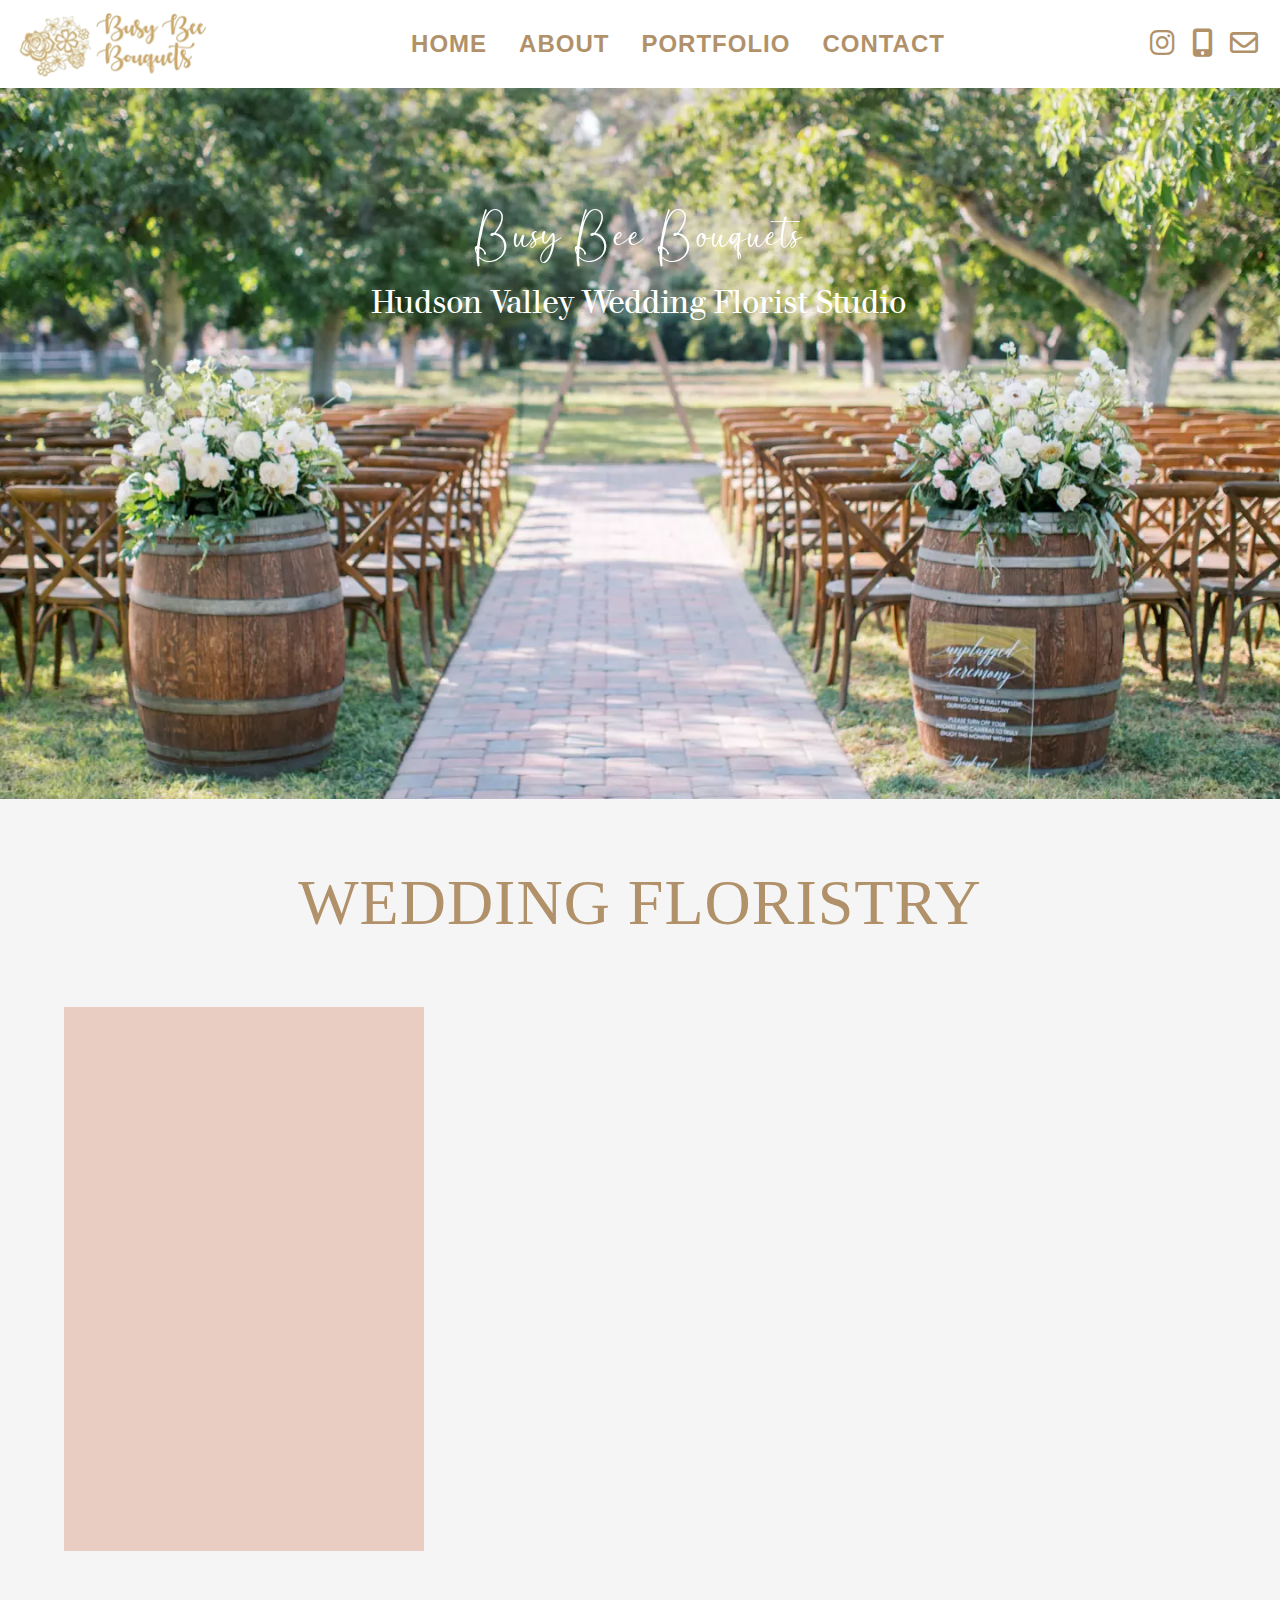
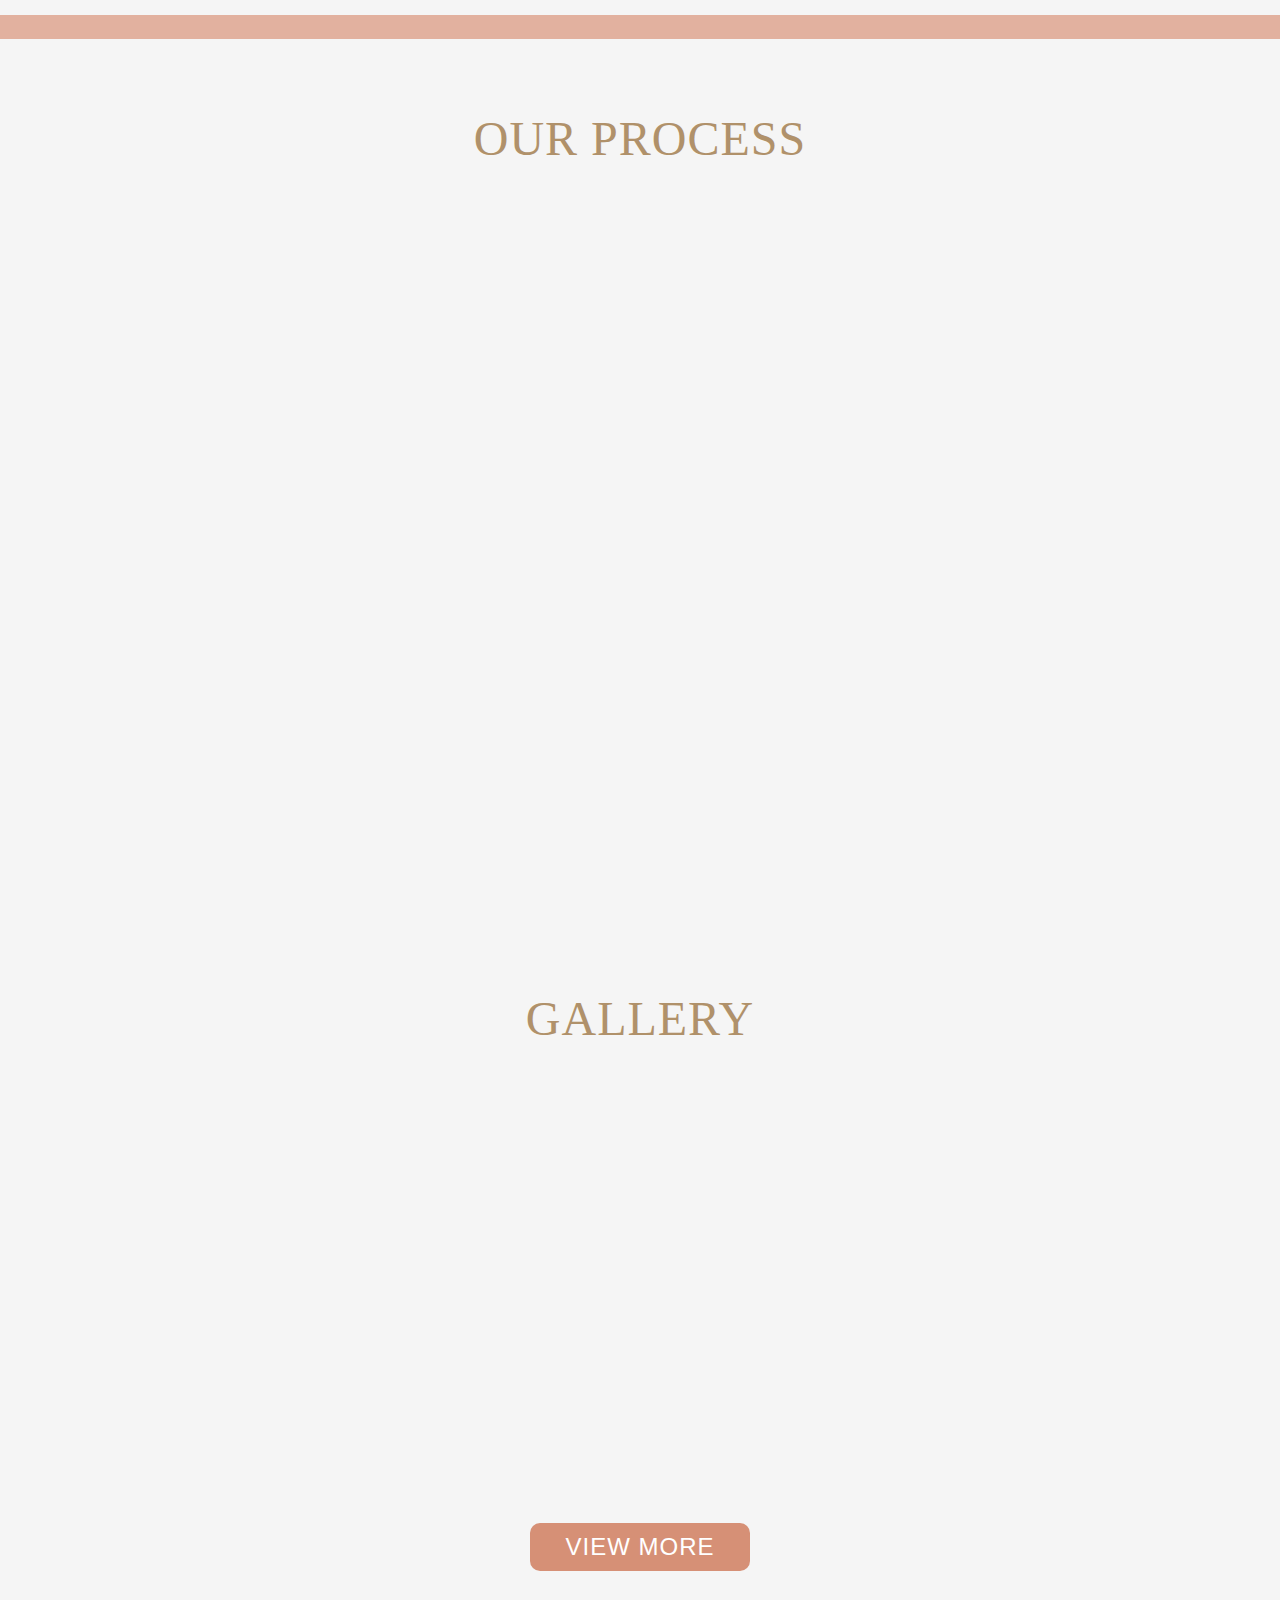
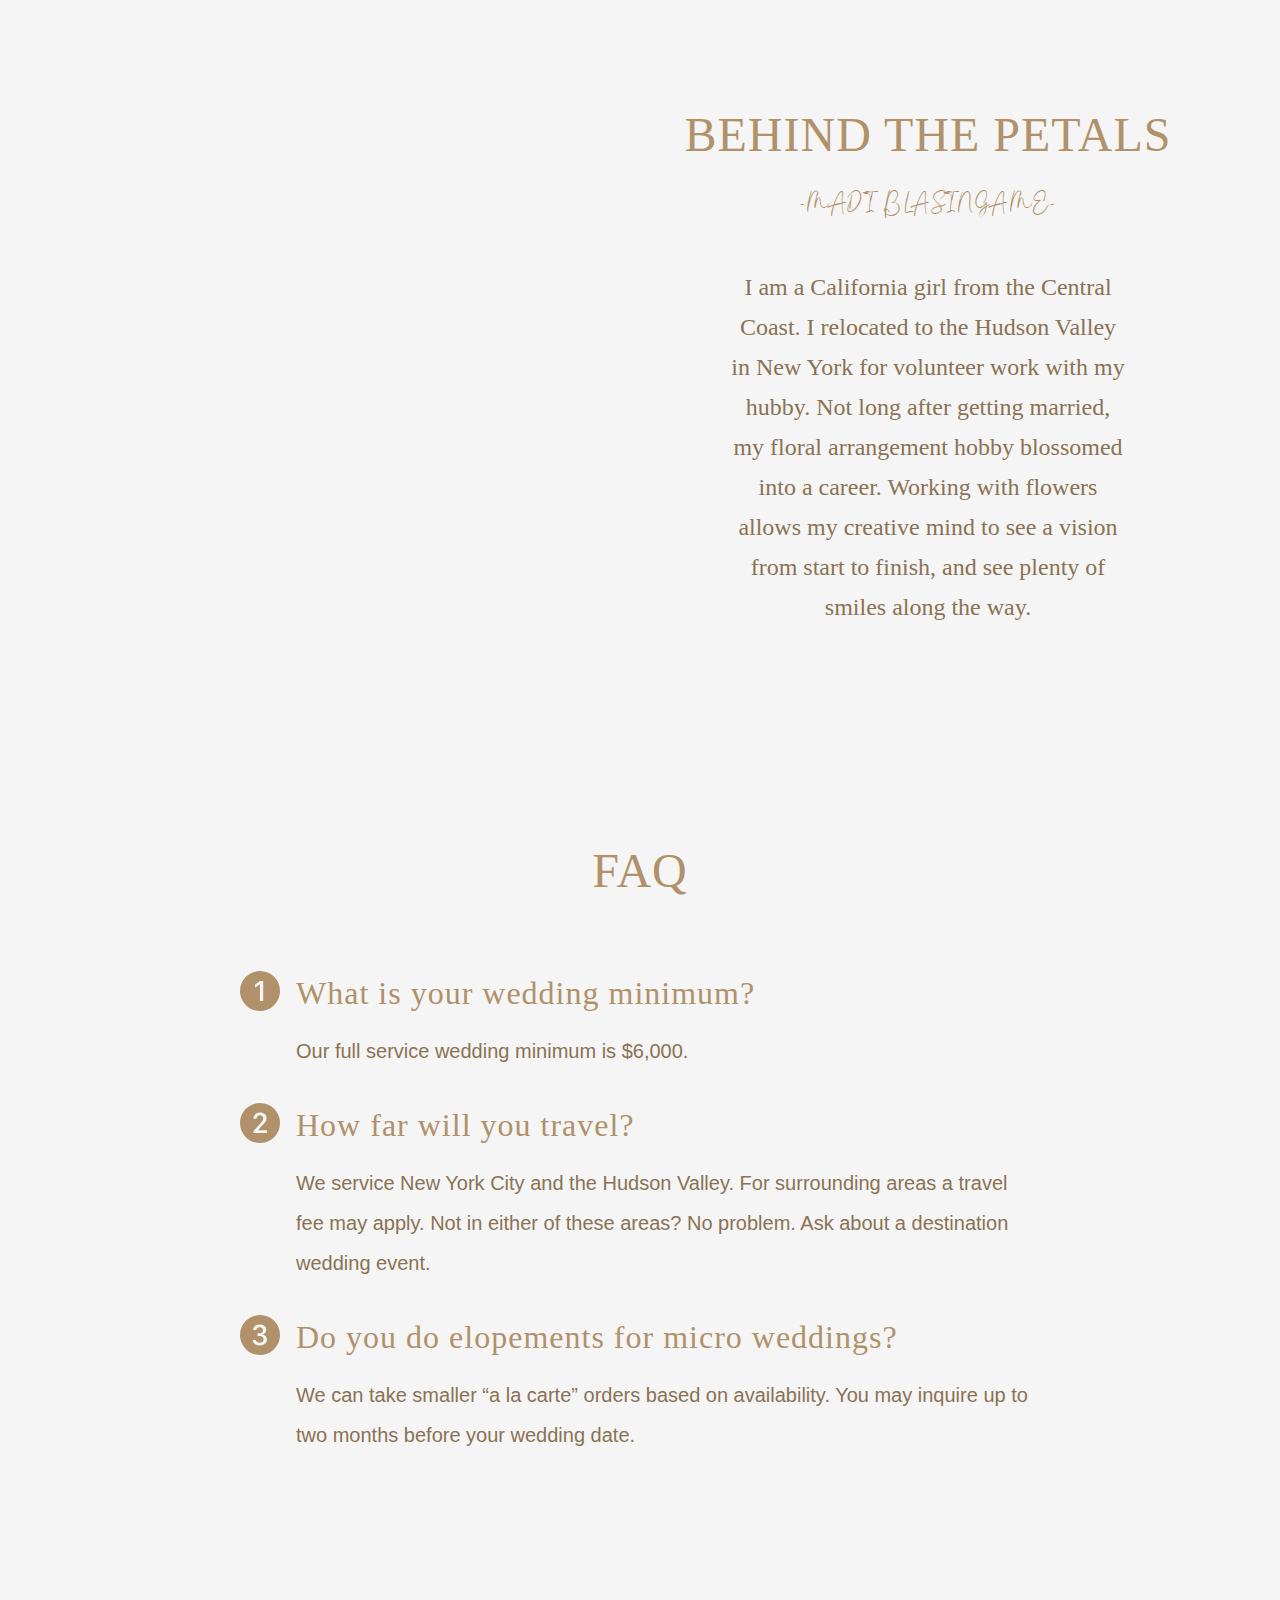
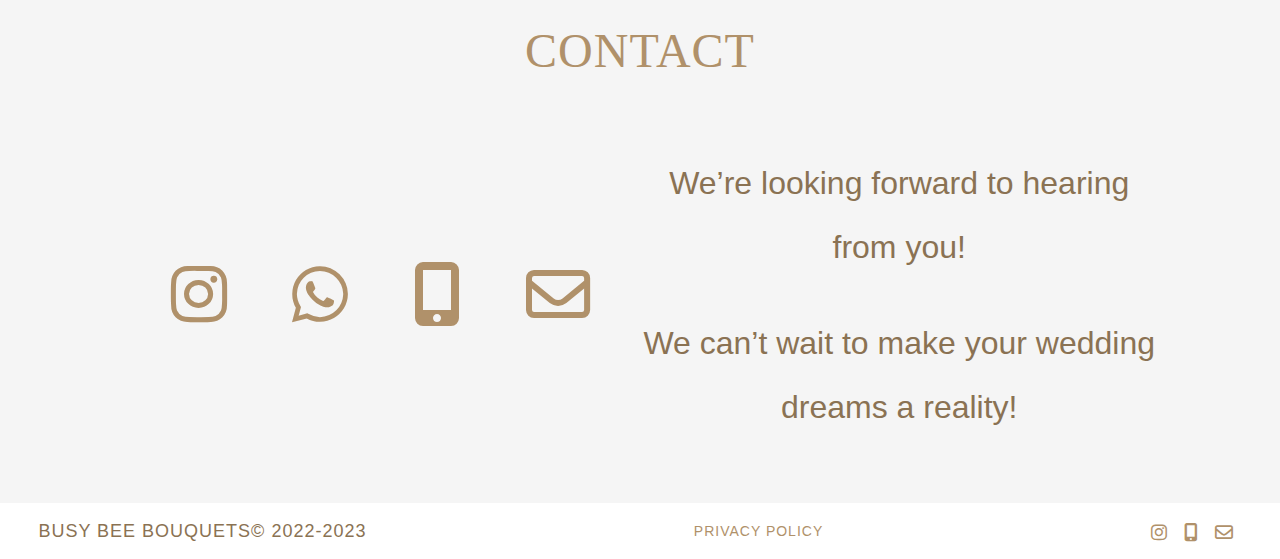
==== index.html @ d3e6709f "cursive font enlarged, added 3 photos to portfolio" ====
<!DOCTYPE html>
<html lang="en">
<head>
    <!-- Metadata First -->
    <meta charset="UTF-8">
    <meta http-equiv="X-UA-Compatible" content="IE=edge">
    <meta name="viewport" content="width=device-width, initial-scale=1.0">
    <!-- Title -->
    <title>Home - Busy Bee Bouqets</title>
    <!-- CSP -->
    <meta http-equiv="Content-Security-Policy" content="default-src 'self'; font-src 'self' https://fonts.gstatic.com https://cdnjs.cloudflare.com; style-src 'self' https://fonts.googleapis.com https://cdnjs.cloudflare.com; script-src 'self'; base-uri 'none'; frame-src 'none'; media-src 'self' https://res.cloudinary.com; form-action 'none'; child-src 'none';">
    <!-- Preload -->
    <link rel="preload" as="script" href="/components/header.js">
    <link rel="preload" as="script" href="/components/video.js">
    <link rel="preconnect" href="https://res.cloudinary.com" crossorigin>
    <!-- CSS and Fonts -->
    <link rel="stylesheet" href="/css/style.css">
    <link rel="stylesheet" href="/css/home.css">
    <link rel="preconnect" href="https://fonts.googleapis.com">
    <link rel="preconnect" href="https://fonts.gstatic.com" crossorigin>
    <link href="https://fonts.googleapis.com/css2?family=Libre+Bodoni:ital,wght@0,400;0,700;1,500&family=Maven+Pro:wght@400;500&display=swap" rel="stylesheet">
    <link rel="stylesheet" href="https://cdnjs.cloudflare.com/ajax/libs/font-awesome/6.2.0/css/all.min.css">
    <!-- Favicon -->
    <link rel="shortcut icon" href="/favicon/favicon.ico" type="image/x-icon">
    <link rel="apple-touch-icon" sizes="180x180" href="/apple-touch-icon.png">
    <link rel="icon" type="image/png" sizes="32x32" href="/favicon-32x32.png">
    <link rel="icon" type="image/png" sizes="16x16" href="/favicon-16x16.png">
    <link rel="manifest" href="/favicon/site.webmanifest">
    <link rel="mask-icon" href="/favicon/safari-pinned-tab.svg" color="#5bbad5">
    <meta name="msapplication-TileColor" content="#da532c">
    <meta name="theme-color" content="#ffffff">
    <!-- Canonical URL -->
    <link rel="canonical" href="https://busybeebouquets.com">
    <!-- Metadata -->
    <meta name="viewport" content="width=device-width, initial-scale=1.0">
    <meta http-equiv="X-UA-Compatible" content="IE=edge">
    <meta name="format-detection" content="telephone=no" />
    <meta name="description" content="Busy Bee Bouquets offers a full-service experience for those seeking a floral expert, and is located in the Hudson Valley, New York. Please contact us today so we can help you create beautiful floral memories that will last a lifetime.">
    <!-- Twitter Metadata -->
    <meta name="twitter:title" content="Busy Bee Bouqets - Wedding Florist">
    <meta property="twitter:description" content="Busy Bee Bouquets offers a full-service experience for those seeking a floral expert, and is located in the Hudson Valley, New York. Please contact us today so we can help you create beautiful floral memories that will last a lifetime.">
    <meta name="twitter:image" content="https://busybeebouquets.com/images/meta_image/aisle-flowers.webp">
    <meta name="twitter:card" content="summary_large_image">
    <!-- Other Social Media Metadata-->
    <meta property="og:image" content="https://busybeebouquets.com/images/meta_image/aisle-flowers.webp">
    <meta property="og:description" content="Busy Bee Bouquets offers a full-service experience for those seeking a floral expert, and is located in the Hudson Valley, New York. Please contact us today so we can help you create beautiful floral memories that will last a lifetime.">
    <meta property="og:title" content="Busy Bee Bouqets - Wedding Florist">
    <meta property="og:locale" content="en_US"/>
    <meta property="og:type" content="website"/>
    <meta property="og:url" content="https://busybeebouquets.com"/>
    <!-- Components -->
    <script src="/components/header.js" type="text/javascript" defer></script>
    <script src="/components/video.js" type="text/javascript" defer></script>
    <script src="/components/button.js" type="text/javascript" defer></script>
    <script src="/components/contact.js" type="text/javascript" defer></script>
    <script src="/components/footer.js" type="text/javascript" defer></script>
    <!-- Scripts -->
    <script type="module" src="/scripts/home.js" type="text/javascript" defer></script>
    <script src="/scripts/animation.js" type="text/javascript" defer></script>
</head>
<body>
    <header-component class="header"></header-component>
    <main>
        <!-- Video -->
        <video-component class="video home-banner"></video-component>
        <!-- Wedding Floristry -->
        <section class="wedding-floristry-container container">
            <section id="wedding-floristry" class="container-header">
                <h2>WEDDING FLORISTRY</h2>
            </section>
            <div class="wedding-floristry-img-text">
                <div class="wedding-floristry-img-container">
                    <div class="wedding-floristry-img">
                        <div>
                            <img class="js-scroll slide-left" src="/images/wedding-floristry-img.webp" alt="a bride in a pink dress holding a Busy Bee Bouquets bouquet">
                        </div>
                    </div>
                </div>
                <div class="wedding-floristry-text js-scroll slide-right">
                    <p>We offer a full-service experience for those seeking a trusted floral expert. Known for creating stunning arrangements, Madi loves working closely with those desiring to create a gorgeous floral environment with timeless flower moments to be forever treasured.</p>
                </div>
            </div>
        </section>
        <div class="pink-border"></div>
        <!-- Our Process -->
        <section class="our-process container">
            <section class="container-header">
                <h2>OUR PROCESS</h2>
            </section>
            <section id="process-steps" class="process-steps"></section>
        </section>
        <!-- Gallery -->
        <section class="gallery container">
            <section class="container-header">
                <h2>GALLERY</h2>
            </section>
            <div id="gallery-images" class="gallery-images"></div>
            <button-component link="portfolio" text="VIEW MORE"></button-component>
        </section>
        <!-- Behind the Petals -->
        <section class="behind-the-petals container">
            <div class="btp-img js-scroll slide-left">
                <img src="/images/madi.png" alt="Busy Bee Bouquets Owner Madi Blasingame">
            </div>
            <section class="btp-text">
                <section>
                    <section><h2>BEHIND THE PETALS</h2></section>
                    <section><h3>-MADI BLASINGAME-</h3></section>
                </section>
                <div>
                    <p>I am a California girl from the Central Coast. I relocated to the Hudson Valley in New York for volunteer work with my hubby. Not long after getting married, my floral arrangement hobby blossomed into a career. Working with flowers allows my creative mind to see a vision from start to finish, and see plenty of smiles along the way.</p>
                </div>
                <button-component link="about" text="ABOUT ME" class="js-scroll fade-in"></button-component>
            </section>
        </section>
        <!-- FAQ -->
        <section class="faq container">
            <section class="container-header">
                <h2>FAQ</h2>
            </section>
            <section id="faq-qa" class="faq-qa"></section>
        </section>
        <!-- Contact -->
        <contact-component title="CONTACT" text1="We’re looking forward to hearing from you!" text2="We can’t wait to make your wedding dreams a reality!"></contact-component>
    </main>
    <footer-component class="footer"></footer-component>
</body>
</html>
---- css/style.css ----
* {
    text-decoration: none;
    box-sizing: border-box;
    border: none;
}

@font-face {
    font-family: 'Rastanty Cortez';
    src: 
        url('./fonts/rastanty_cortez-webfont.woff') format('woff'),
        url('./fonts/Rastanty-Cortez.ttf') format('truetype');
    font-weight: 700;
    font-style: normal;
}
@font-face {
    font-family: 'WalbaumDisplay Regular';
    src: 
        url('./fonts/WalbaumDisplay-Regular.ttf') format('truetype'),
        url('./fonts/walbaumdisplay_regular-webfont.woff') format('woff');
    font-weight: 400;
    font-style: normal;
}

html, body, div, span, object, iframe,
h1, h2, h3, h4, h5, h6, p, blockquote, pre,
abbr, address, cite, code,
del, dfn, em, img, ins, kbd, q, samp,
small, strong, sub, sup, var,
b, i,
dl, dt, dd, ol, ul, li,
fieldset, form, label, legend,
table, caption, tbody, tfoot, thead, tr, th, td,
article, aside, canvas, details, figcaption, figure,
footer, header, hgroup, menu, nav, section, summary,
time, mark, audio, video {
    margin:0;
    padding:0;
    border:0;
    outline:0;
    font-size:100%;
    vertical-align:baseline;
    background:transparent;
}

html { scroll-behavior: smooth; scroll-padding-top: 88px; line-height:1.5; }
html, body { min-height: 100vh; position: relative; }
body { background-color: #f5f5f5; font-size: 8px; }
main { padding: 88px 0 56px 0; }

h1 { font-size: 72px; line-height: 96px; }
h2 { font-size: 48px; line-height: 72px; }
h3 { font-size: 32px; line-height: 64px; }
h4 { font-size: 24px; line-height: 48px; }
h5 { font-size: 21px; line-height: 40px; }
h1, h2, h3, h4, h5 {
    font-family: 'Libre Bodoni', serif;
    text-align: center;
    letter-spacing: 1px;
}
h2, h3, h4 { color: #B0916A; font-weight: 400; }
p, li { 
    font-size: 16px; line-height: 32px; 
    font-family: 'Maven Pro', sans-serif;
    color: #8A7253;
}

@media only screen and (max-width: 576px) {
    h1 { font-size: 48px; line-height: 72px; }
    h2 { font-size: 32px; line-height: 64px; }
    h3 { font-size: 24px; line-height: 48px; }
}


/*HEADER*/

.header {
    background-color: #fff;
    top: 0;
    position: fixed;
    height: 88px;
    width: 100%;
    padding: 0 1%;
    z-index: 9999;
}
header { 
    display: flex; flex-direction: row;
    justify-content: space-between; align-items: center;
}
.logo { display: flex; height: 88px; }
.logo img { height: 88px; width: auto; }
.logo:hover { cursor: pointer; }

header ul, footer ul { display: flex; flex-direction: row; }
header ul li, footer ul li { list-style: none; }
header ul li a, footer ul li a { 
    font-family: "Libre Bodoni", sans-serif;
    font-size: 24px; line-height: 48px;
    font-weight: 700;
    color: #B0916A;
    letter-spacing: 1px;
}
.page-links li { margin: 0 1rem; }
.page-links li a { border-bottom: 4px solid transparent; }
.page-links a:hover { border-bottom: 4px solid #B0916A; transition: .7s ease-in-out; }

.hf-links li a i { font-size: 28px; line-height: 48px;}
.hf-links li { margin: 0 .5rem; }
.hf-links li a i:hover { opacity: .7; transition: .2s ease-in-out; }

/*MOBILE NAV*/

.hamburger-icon, .nav-overlay { display: none; }

.hamburger-icon { 
    display: none; 
    justify-content: center; align-items: center; 
    cursor: pointer; 
    height: 56px; width: 56px; 
    padding-top: 8px; 
    background-color: transparent;
    overflow: hidden; 
}
  
.hi-inner { 
    width: 40px; height: 40px; 
    margin: auto; 
    z-index: 10; 
    cursor: pointer; 
    position: relative; display: flex; align-items: center; 
}
.hi-inner span { 
    position: absolute; display: block; 
    height: 4px; width: 36px; 
    transform: rotate(0); 
}

.one, .three { background-color: #B0916A; }
.two { 
    width: 40px; 
    z-index: 10; 
    position: relative; display: flex; 
    background-color: none; 
}
.two span { 
    position: absolute; 
    height: 4px; width: 20px; 
    background-color: #B0916A; 
    transform: rotate(0); 
}
.two span:nth-child(2) { right: 0; }
.two span:nth-child(1), .two span:nth-child(2) { transform: translateX(0); transition: all 200ms 500ms ease; }
.one { top: 0px; transition: all 200ms cubic-bezier(0.895, 0.03, 0.685, 0.22); } 
.two { top: 14px; transition: all 400ms cubic-bezier(0.895, 0.03, 0.685, 1.92); } 
.three { top: 28px; transition: all 500ms cubic-bezier(0.895, 0.03, 0.685, 0.22); }
.clicked .one { transform: translateY(14px) rotate(45deg); } 
.clicked .three { transform: translateY(-14px) rotate(-45deg); } 
.clicked .two span:nth-child(1) { transform: translateX(10vw); opacity: 0; }
.clicked .two span:nth-child(2) { transform: translateX(-10vw); opacity: 0; }

.nav-overlay { 
    display: none; 
    position: fixed; 
    z-index: 1000; 
    top: 56px; left: 0; bottom: 0;
    width: 100%;
    background: rgb(0, 0, 0); background: rgba(0, 0, 0, 0.5);   
}

.mobile-nav { 
    padding: 2rem 0 3rem 5%; 
    right: 0; 
    height: 100%; 
    z-index: 1200; 
    position: fixed; 
    transition: width .6s; 
    overflow-y: auto; 
    width: 0%; 
    background-color: #f3f3f3; 
    animation-name: mobileNavSlide; 
    animation-duration: .7s; 
}

@keyframes mobileNavSlide { 
    from {     
        transform: translateX(100%); 
    } to {     
        transform: translateX(0); 
    }  
}

.mobile-nav ul { display: flex; flex-direction: column; }
.mobile-nav .hf-links { flex-direction: row; margin-top: 1rem; }
.mobile-nav ul li { margin: 0 .5rem; height: 64px; }
.mobile-nav-links ul li a { font-size: 24px; line-height: 64px; color: #fff; }

@media only screen and (max-width: 1100px) { 
    html { scroll-padding-top: 56px; } 
    .header {        
        padding: 0 0 0 1%;
        height: 56px; 
    }
    main { padding-top: 56px; }

    .logo, .logo img { height: 56px; }

    .desktop-nav, .desktop-hf-links { display: none; }

    .hamburger-icon { display: flex; }

    .mobile-nav .nav2 { margin-top: 2rem; display: flex; flex-direction: row; }
    .mobile-nav .nav2 img { width: 32px; height: 32px; margin-right: 1rem; } 
}

/*FOOTER*/

.footer {
    position: absolute;
    width: 100%;
    bottom: 0; 
    height: 56px;
    background-color: #fff;
    color: #B0916A;
    padding: 0 3%; 
}
footer { 
    height: 56px;
    display: flex; flex-direction: row;
    justify-content: space-between;
    align-items: center; 
}

footer p, a { font-family: 'Libre Bodoni', sans-serif; letter-spacing: 1px;}
footer p { font-size: 18px; line-height: 32px; }
footer a { font-size: 14px; line-height: 32px; color: #B0916A; }

.footer ul li:nth-child(1) { margin-left: 0; }
.footer ul li a i { font-size: 18px; line-height: 32px;}

@media only screen and (max-width: 576px) { 
    main { padding: 56px 0 144px 0; }
    .footer, footer { height: 144px; }
    footer { flex-direction: column; justify-content: flex-start; align-items: flex-start; }
    footer div:nth-child(1) { margin: 1rem 0 .5rem 0;}
    footer div:nth-child(2) { margin-bottom: 1rem;}
}


/*BANNER*/

.banner { 
    display: flex; flex-direction: column; 
    margin: 0 auto;
    max-width: 2000px;
    position: relative; 
}
.banner img {
    background-repeat: no-repeat;
    background-position: center top;
    background-size: cover;
    object-fit: cover;
    width: 100%; height: 100%; min-height: 672px;
}
.banner-text {
    position: absolute;
    display: flex;
    flex-direction: column;
    margin: 0 auto;
    padding: 0 1%;
    top: 15%;
    left: 0; right: 0;
    text-align: center;
    height: auto;
}
.banner-text h1 { 
    font-size: 48px; line-height: 72px;
    animation: fade-in 1s ease-in-out; 
}
.banner-text h2 { 
    font-family: 'Rastanty Cortez', serif;
    font-size: 48px; line-height: 56px;
    animation: fade-in 4s ease-in-out; 
}

.home-banner { position: relative; }

.home-banner h1, .home-banner h2, .portfolio-banner h1, .portfolio-banner h2 { 
    color: #fff; 
}
.home-banner h1 { 
    font-size: 64px; line-height: 80px;
    font-family: 'Rastanty Cortez', sans-serif !important;
}
.home-banner h2 { font-family: 'WalbaumDisplay Regular', serif; font-size: 32px; }

.about-banner h1, .portfolio-banner h1, .contact-banner h1 { font-weight: 400; }

.about-banner h1 { color: #B0916A; }
.about-banner .banner-text { top: 20%; left: 55%;}

.portfolio-banner .banner-text { top: 20%;  right: 45%; }

.contact-banner {
    display: flex; flex-flow: row wrap;
    margin: 0 auto; padding: 2rem 2% 0 2%;
    max-width: 1440px;
    justify-content: space-between; align-items: center;
}
.contact-banner-img, .contact-banner .banner-text { width: 50%; display: flex; margin: 0 auto; justify-content: center ;}
.contact-banner-img img { 
    max-width: 480px; height: 672px;  
    background-color: rgba(214, 144, 118, .4);
    padding: 5%;
}
.contact-banner .banner-text {
    position: static;
    padding: 0;
}
.contact-banner h1, .contact-banner h2 { color: #B0916A; }

@media only screen and (min-width: 1800px) {
    .portfolio-banner .banner-text { top: 25%;  right: 30%; }
}
@media only screen and (max-width: 1100px) {
    .portfolio-banner .banner-text { left: 0; }
}
@media only screen and (max-width: 1000px) {
    .portfolio-banner .banner-text { top: 10%;  right: 40%; }
    .contact-banner { flex-direction: column; position: relative; }
    .contact-banner-img, .contact-banner .banner-text { width: 100%; }
    .contact-banner-img img { max-width: 100%; width: 98% !important; height: auto; }
    .contact-banner .banner-text {
        position: absolute;
        margin: 0;
        top: 15%;
    }
    .contact-banner .banner-text section:nth-child(2) { display: none; }
}
@media only screen and (max-width: 900px) {
    .about-banner .banner img { object-position: 30% 100%; }
}
@media only screen and (max-width: 576px) {
    .banner-text { height: 672px; }
    .banner-text h2 { font-size: 32px; }
    .home-banner h1 { font-size: 32px; line-height: 64px; }
    .home-banner h2 { font-size: 20px; line-height: 40px; }
    .about-banner .banner-text { left: 0; }
    .about-banner h1, .about-banner h2 { color: #fff; }
    .portfolio-banner .banner-text { top: 25%;  right: 0; }
    .contact-banner .banner-text { height: auto; top: 12%; }
    .contact-banner .banner-text section { margin: 0 auto; max-width: 300px; }
    .contact-banner .banner-text h1 { font-size: 30px; line-height: 48px; }
}


/*CONTAINER*/

.container { padding: 4rem 5%; }
.container-header { margin-bottom: 4rem; }


/*BOX SHADOW*/

.box-shadow {
    box-shadow: 0px 1px 2px rgba(0,0,0,0.1), 
    0px 2px 4px rgba(0,0,0,0.1), 
    0px 4px 8px rgba(0,0,0,0.1), 
    0px 8px 16px rgba(0,0,0,0.1);
}


/*LINK BUTTON*/

.link-button { 
    display: flex;
    background-color: #D69076;
    color: #fff;
    font-family: 'Maven Pro', sans-serif;
    font-size: 24px; line-height: 48px;
    border-radius: 10px;
    width: 220px;
    margin: 0 auto; justify-content: center;
}
.link-button:hover { opacity: .7; transition: .2s ease-in-out;}

/*PINK CONTACT*/

.pink-contact {
    background-color: #D69076;
    color: #fff;
    padding: 3rem 5%;
    display: flex; flex-direction: column;
    margin: 0 auto; justify-content: center;
}
.pink-contact div { margin-bottom: 2rem; }
.pink-contact p { 
    font-size: 32px; line-height: 64px; 
    text-align: center; 
    color: #fff; 
}
.pink-contact a { background-color: #fff; color: #B0916A;}


/*VIDEO*/

.video { display: flex; max-width: 2000px; margin: 0 auto; justify-content: center; }
audio::-webkit-media-controls-timeline,
video::-webkit-media-controls-timeline {
    display: none;
}
audio::-webkit-media-controls,
video::-webkit-media-controls {
    display: none;
}


/*ANIMATIONS*/

.js-scroll { opacity: 0; transition: opacity 500ms; }
.js-scroll.scrolled { opacity: 1; }

.scrolled.fade-in { animation: fade-in .5s ease-in-out both; }
.scrolled.fade-in-bottom { animation: fade-in-bottom .5s ease-in-out both; }
.scrolled.fade-in-bottom2 { animation: fade-in-bottom2 .5s ease-in-out both; }
.scrolled.fade-in-bottom3 { animation: fade-in-bottom3 .5s ease-in-out both; }
.scrolled.slide-left { animation: slide-in-left .5s ease-in-out both; }
.scrolled.slide-right { animation: slide-in-right .5s ease-in-out both; }
.scrolled.turn { transform: rotate(1turn); transition: .5s; }

@keyframes fade-in {
    0% {
      opacity: 0;
    }
    100% {
      opacity: 1;
    }
}

@keyframes fade-in-bottom {
    0% {
        -webkit-transform: translateY(50px);
        transform: translateY(50px);
        opacity: 0;
    }
    100% {
        -webkit-transform: translateY(0);
        transform: translateY(0);
        opacity: 1;
    }
}

@keyframes slide-in-left {
    0% {
        -webkit-transform: translateX(-100px);
        transform: translateX(-100px);
        opacity: 0;
    }
    100% {
        -webkit-transform: translateX(0);
        transform: translateX(0);
        opacity: 1;
    }
}

@keyframes slide-in-right {
    0% {
        -webkit-transform: translateX(100px);
        transform: translateX(100px);
        opacity: 0;
    }
    100% {
        -webkit-transform: translateX(0);
        transform: translateX(0);
        opacity: 1;
    }
}

@keyframes pulse-with-opacity {
    0% {
        opacity: 0;
        box-shadow: 0 0 0 0px rgba(0, 0, 0, 0.2);
        
    }
    100% {
        opacity: 1;
        box-shadow: 0 0 0 20px rgba(0, 0, 0, 0);
       
    }
}
@keyframes pulse {
    0% {
        box-shadow: 0 0 0 0px rgba(0, 0, 0, 0.2);
        
    }
    100% {
        box-shadow: 0 0 0 20px rgba(0, 0, 0, 0);
       
    }
}


/*ABOUT*/

.about-container h2, .portfolio-container h2 { font-size: 72px; line-height: 96px; }

.about-info { 
    display: flex; flex-direction: row;
    max-width: 1400px;
    margin: 0 auto; margin-bottom: 6rem;
    justify-content: space-between; align-items: center;
}
.about-info-img, .about-info-text { width: 50%; }
.about-info-img img { width: 100%; max-width: 468px; height: auto; }
.about-info-text div:nth-child(1) { margin-bottom: 2rem; }
.about-info-text p { font-size: 24px; line-height: 40px; }

@media only screen and (max-width: 1100px) {
    .about-info { flex-direction: column; }
    .about-info-img, .about-info-text { width: 100%; }
    .about-info-img img { max-width: 1100px; }
    .about-info-text { margin-top: 2rem; }
}
@media only screen and (max-width: 576px) {
    .about-container h2, .portfolio-container h2 { font-size: 48px; line-height: 72px; }
}


/*PORTFOLIO*/

.portfolio-images {
    column-count: 4; column-gap: 1rem;
    max-width: 1400px;
    margin: 4rem auto; justify-content: center;
}
.portfolio-images li {
    display: grid;
    grid-template-rows: 1fr auto;
    margin-bottom: 1rem;
    break-inside: avoid;
}
.portfolio-images li:hover { cursor: pointer; }
.portfolio-images li img { width: 100%; max-width: 320px; height: auto; }

.portfolio-modal {
    display: none;
    position: fixed;
    z-index: 99999;
    top: 0; left: 0;
    width: 100%; height: 100%;
    overflow: auto;
    background-color: rgb(0, 0, 0);
    background-color: rgba(0, 0, 0, 0.5);
}
.modal-images {
    margin: auto;
    max-width: 100%; height: auto;
}
.modal-img img {
    width: 100%; max-width: 1200px; max-height: 1000px;
    animation-name: modalSlideUp;
    animation-duration: .7s;
}
@keyframes modalSlideUp {
    0% {
        transform: translateY(1500px);
    }
    100% {
        transform: translateY(0);
    }
}

.close-modal {
    position: absolute;
    top: 96px; right: 2rem;
    font-size: 32px; line-height: 32px;
    font-weight: 700;
    color: #fff;
    z-index: 1;
}
.close-modal:hover { cursor: pointer; opacity: .5; } 
.prev-modal, .next-modal {
    cursor: pointer;
    position: absolute;
    top: 50%;
    padding-top: 8px;
    font-size: 32px; line-height: 32px;
    width: 48px; height: 48px;
    display: flex; margin: 0 auto; justify-content: center;
    font-weight: 700;
    border-radius: 5px;
    background-color: rgb(0, 0, 0);
    background-color: rgba(0, 0, 0, 0.5);
    color: #fff;
}
.next-modal { right: 0; }
.prev-modal:hover, .next-modal:hover { opacity: .5; }


@media only screen and (max-width: 576px) {
    .portfolio-images { display: flex; flex-direction: column; }
    .portfolio-images li img { max-width: 576px; }
}


/*CONTACT*/

.contact-links-text {
    display: flex; flex-flow: row wrap;
    max-width: 1400px;
    padding: 0 5%;
    margin: 0 auto;
    justify-content: space-between; align-items: center;
}
.contact-links, .contact-text { width: 50%; }
.contact-links ul { 
    display: flex; flex-flow: row wrap; 
    margin: 0 auto; justify-content: center;
}
.contact-links ul li { list-style: none; margin: 2rem;}
.contact-links ul li a i { color: #B0916A; font-size: 64px; line-height: 64px; }
.contact-links ul li a:hover { opacity: .7; transition: .1s ease-in-out; }
.contact-text div:nth-child(1) { margin-bottom: 2rem; }
.contact-text div p { font-size: 32px; line-height: 64px; text-align: center;}

@media only screen and (max-width: 850px) {
    .contact-links, .contact-text { width: 100%; }
    .contact-links ul { max-width: 100%; }
    .contact-text { margin-top: 2rem; }
}
@media only screen and (max-width: 576px) {
    .contact-links ul li { margin: 1rem 2rem; }
    .contact-links ul li a i { font-size: 40px; line-height: 40px; }
    .contact-text div p { font-size: 24px; line-height: 48px; }
}


/*PRIVACY POLICY*/

.privacy-policy-container-bbb { 
    max-width: 1200px; 
    display: flex; flex-direction: column;
    margin: 0 auto;
    margin-bottom: 4rem;
    justify-content: center;
    padding: 0 5%; 
}

.privacy-policy-header { margin: 3rem 0 4rem 0; }
.privacy-policy-header h1 { margin-bottom: 3rem; font-size: 48px; line-height: 72px; color: #B0916A; }
.privacy-policy-header p { font-size: 24px; line-height: 48px; font-weight: 500; }

.privacy-policy-content { margin-bottom: 2rem; }
.privacy-policy-content h2 { margin-bottom: 1rem; text-align: left; font-size: 32px; line-height: 64px; }
.privacy-policy-content p, .privacy-policy-content ul li { font-size: 20px; line-height: 40px; margin-bottom: 1rem; }
.privacy-policy-content ul { margin-left: 5%; margin-bottom: 1rem; }


/*404*/

.sorry-banner { margin: 0 auto; }
.sorry-banner .banner-img { height: 672px; width: auto; min-height: none;}
.sorry-banner h1, .sorry-banner h2 { color: #fff; }
.sorry-text p { font-size: 24px; line-height: 40px; text-align: center; }
---- css/home.css ----
.pink-border { background-color: #E2B19F; height: 24px; }

/*WEDDING FLORISTRY*/

.wedding-floristry-container section h2 { font-size: 64px; line-height: 80px; }
.wedding-floristry-img-text { 
    display: flex; flex-direction: row;
    margin: 0 auto;
    justify-content: space-between; align-items: center;
    max-width: 1400px;
}
.wedding-floristry-img-container, .wedding-floristry-text { 
    display: flex; 
    width: 50%; 
}
.wedding-floristry-img { height: 544px; width: 360px; }
.wedding-floristry-img div {
    background-color: #D6907666; 
    width: 360px;
    height: 100%;
}
.wedding-floristry-img div img {
    margin-top: 32px; margin-left: 32px;
    width: 100%; max-width: 360px; height: 480px;
}
.wedding-floristry-text p { font-size: 27px; line-height: 48px; }


/*OUR PROCESS*/

.process-steps { 
    max-width: 1300px;
    margin: 0 auto;
    justify-content: space-around;
    display: grid;
    grid-template-columns: repeat(auto-fit, minmax(auto, 320px));
    column-gap: 2rem;
}
.process-step { 
    display: flex; flex-direction: column;
    margin-bottom: 3rem;
}
.process-step-header { 
    display: flex; flex-direction: column; 
    align-items: center;
}
.process-step-header div img { width: 48px; height: 48px; }
.process-step-header h3 { font-size: 24px; line-height: 48px; }
.process-step-description p { text-align: center; }


/*GALLERY*/

.gallery-images { 
    margin: 0 auto;
    max-width: 2000px;
    justify-content: space-around;
    display: grid;
    grid-template-columns: repeat(auto-fit, minmax(240px, auto));
    column-gap: 1rem;
}
.gallery-images div { margin-bottom: 2rem; }
.gallery-images div img { width: 100%; max-width: 480px; }


/*BEHIND THE PETALS*/

.behind-the-petals {
    max-width: 1400px;
    display: flex; flex-direction: row;
    align-items: center;
    margin: 0 auto; justify-content: space-between; align-items: center;
}
.btp-img, .btp-text { width: 50%; }
.btp-img img { width: auto; height: 600px;}
.btp-text h3 { font-family: 'Rastanty Cortez', serif; font-weight: 500; }
.btp-text div { display: flex; margin: 2rem auto; justify-content: center;}
.btp-text div p { 
    width: 400px; 
    font-size: 24px; line-height: 40px; 
    font-family: 'Libre Bodoni', serif;
    text-align: center; 
}


/*FAQ*/

.faq-qa { 
    display: flex; flex-direction: column;
    max-width: 800px;
    margin: 0 auto;
    justify-content: center;
}
.qa { margin-bottom: 2rem; }
.question { 
    display: flex; flex-direction: row;
    align-items: center;
    margin-bottom: 1rem;
}
.question div { margin-right: 1rem; }
.question div img { width: 40px; height: 40px;}
.question h3 { text-align: left; line-height: 40px; }
.answer { margin-left: 56px; }
.answer p { font-size: 20px; line-height: 40px;}


@media only screen and (max-width: 1000px) {
    .wedding-floristry-img-text { flex-direction: column; }
    .wedding-floristry-img-container, .wedding-floristry-text { width: 100%; }
    .wedding-floristry-img, .wedding-floristry-img div { width: 100%; height: auto; }
    .wedding-floristry-img div { background-color: none; }
    .wedding-floristry-img div img { max-width: 1000px; height: auto; margin: 0; }
    .wedding-floristry-text { margin-top: 2rem; }

    .behind-the-petals { flex-direction: column; justify-content: center; }
    .btp-img, .btp-text { width: 100%; }
    .btp-img { margin-bottom: 2rem; }
    .btp-img img { width: 100%; max-height: 1000px; height: auto; }
}

@media only screen and (max-width: 576px) {
    .wedding-floristry-container section h2 { font-size: 40px; line-height: 64px; }
    .wedding-floristry-text p { font-size: 20px; line-height: 40px; }

    .question div img { width: 32px; height: 32px;}
}
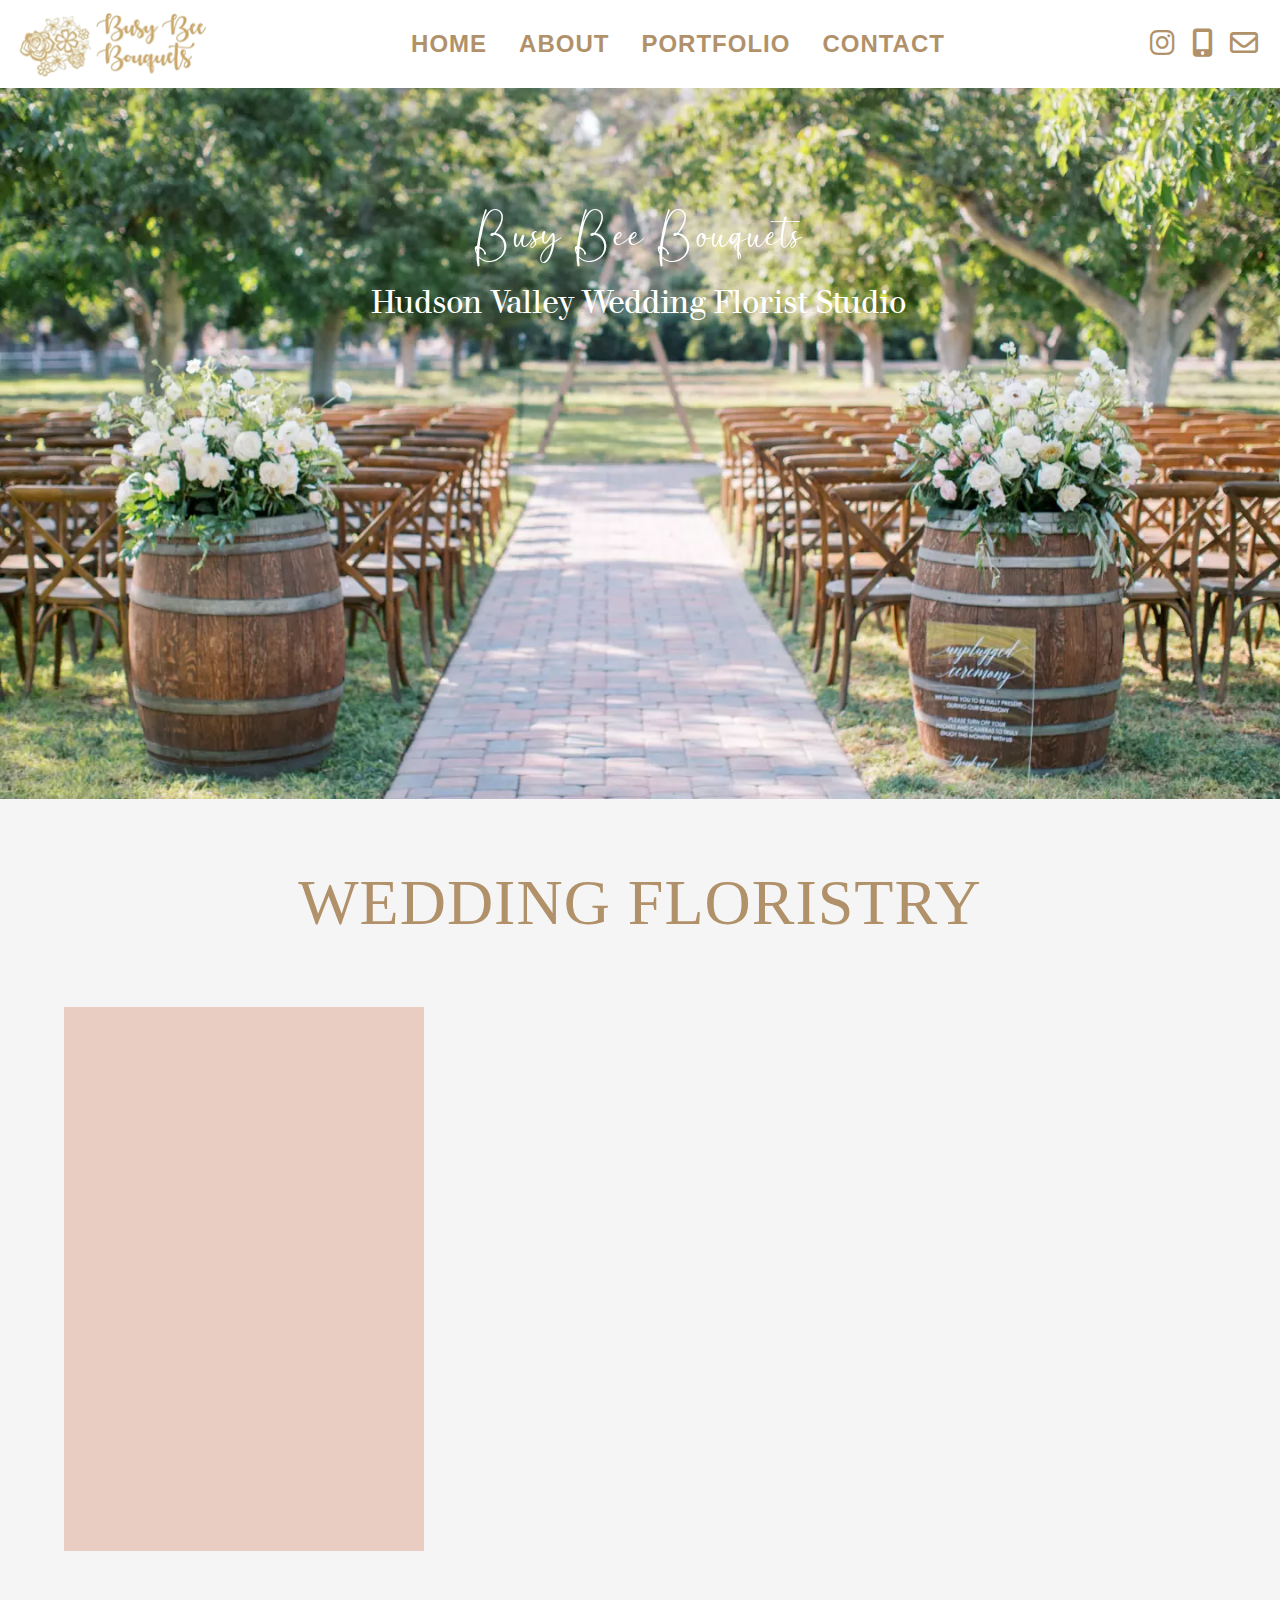
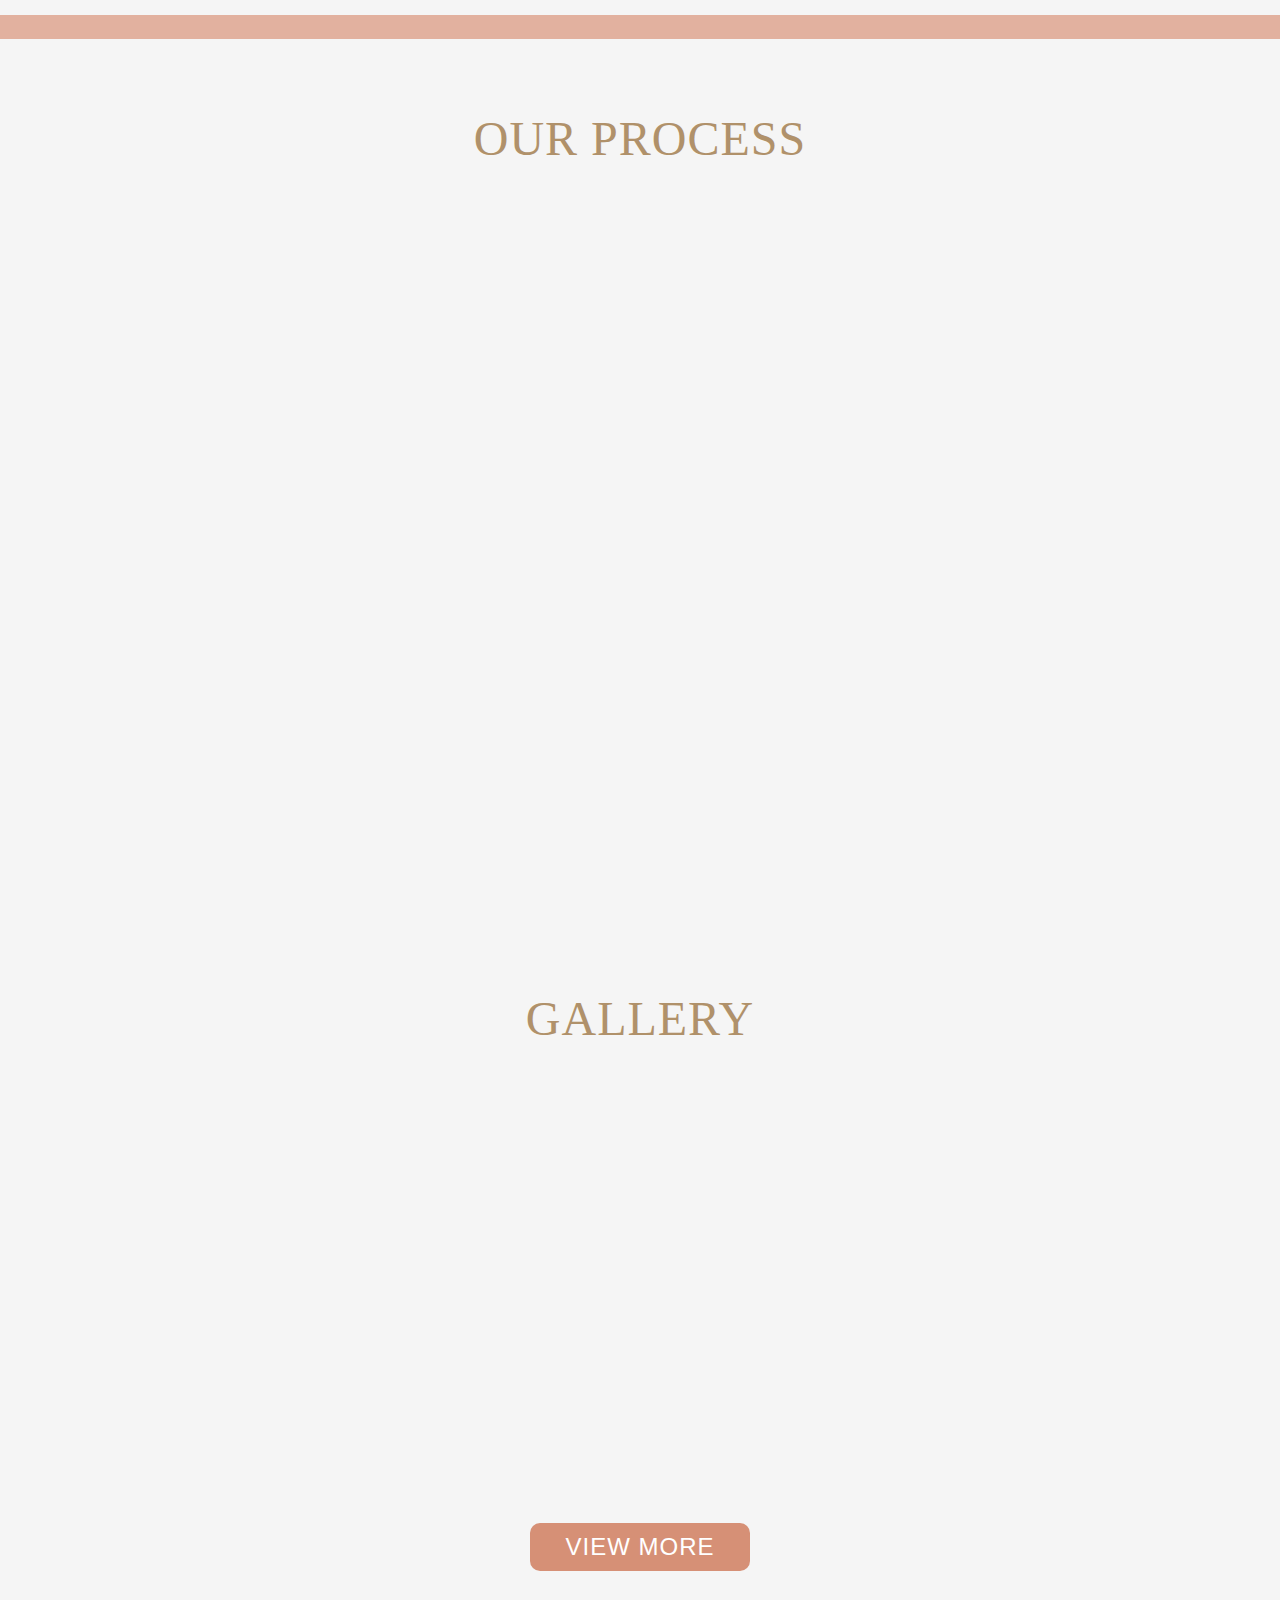
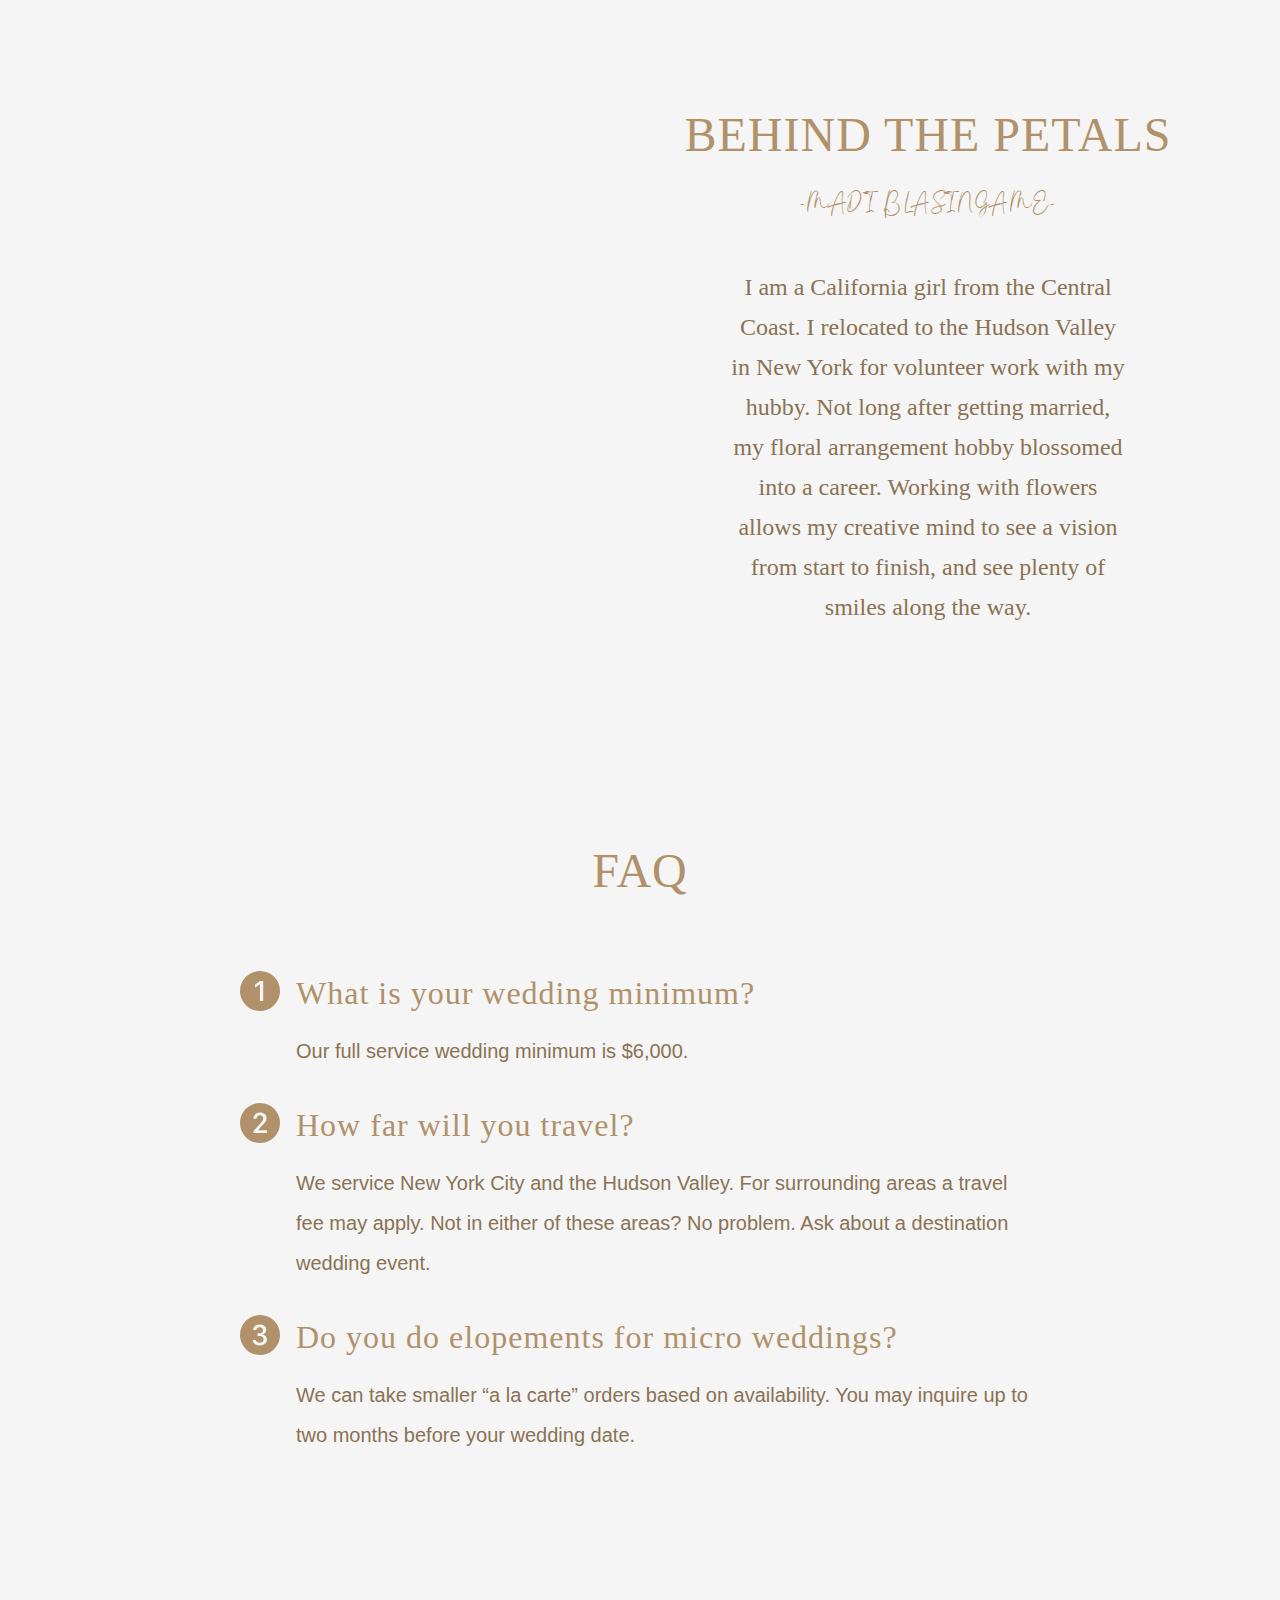
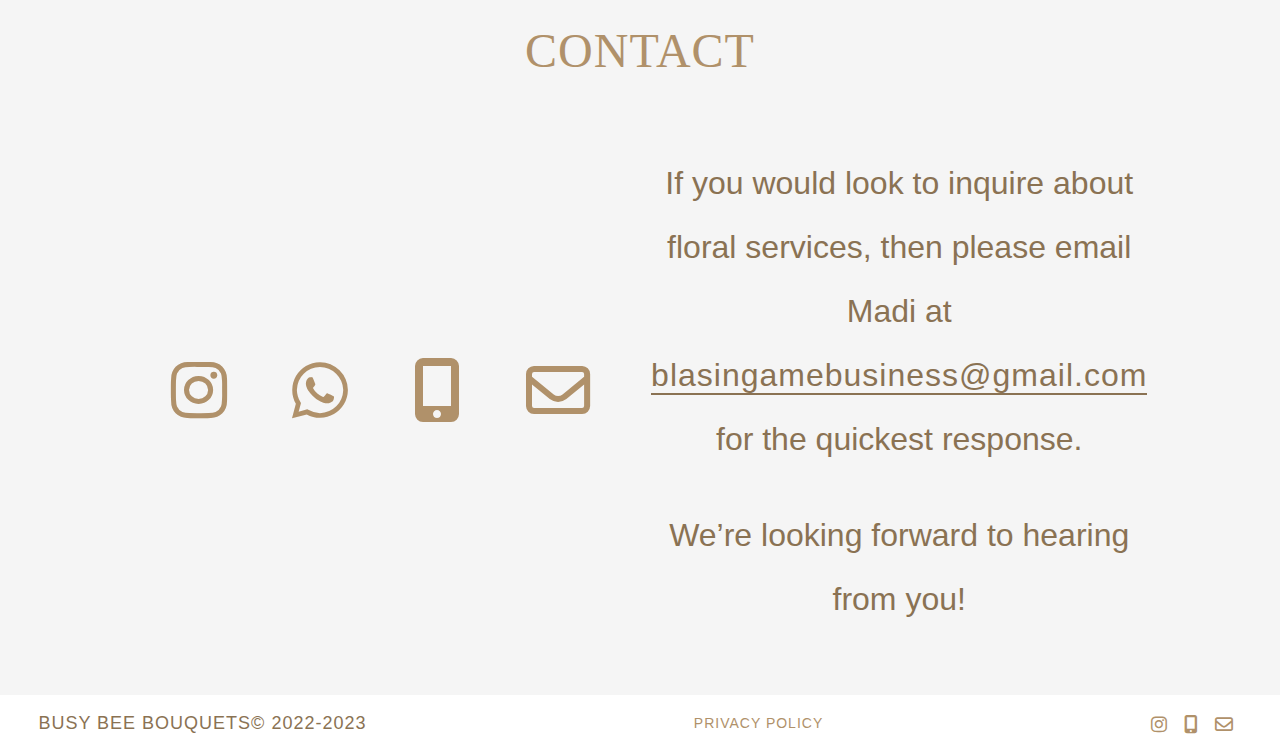
==== commit 1d7f3159: "contact email" ====
--- a/index.html
+++ b/index.html
@@ -18,7 +18,7 @@
     <link rel="stylesheet" href="/css/home.css">
     <link rel="preconnect" href="https://fonts.googleapis.com">
     <link rel="preconnect" href="https://fonts.gstatic.com" crossorigin>
-    <link href="https://fonts.googleapis.com/css2?family=Libre+Bodoni:ital,wght@0,400;0,700;1,500&family=Maven+Pro:wght@400;500&display=swap" rel="stylesheet">
+    <link href="https://fonts.googleapis.com/css2?family=Libre+Bodoni:ital,wght@0,400;0,700;1,500&family=Montserrat:wght@400;500&display=swap" rel="stylesheet">
     <link rel="stylesheet" href="https://cdnjs.cloudflare.com/ajax/libs/font-awesome/6.2.0/css/all.min.css">
     <!-- Favicon -->
     <link rel="shortcut icon" href="/favicon/favicon.ico" type="image/x-icon">
@@ -121,8 +121,8 @@
             <section id="faq-qa" class="faq-qa"></section>
         </section>
         <!-- Contact -->
-        <contact-component title="CONTACT" text1="We’re looking forward to hearing from you!" text2="We can’t wait to make your wedding dreams a reality!"></contact-component>
+        <contact-component header="CONTACT" text1="If you would look to inquire about floral services, then please email Madi <span class='remove-at'>at</span><email-component></email-component> for the quickest response." text2="We’re looking forward to hearing from you!"></contact-component>
     </main>
-    <footer-component class="footer"></footer-component>
+    <footer-component class="footer"></footer-component> 
 </body>
 </html>--- a/css/style.css
+++ b/css/style.css
@@ -60,7 +60,7 @@
 h2, h3, h4 { color: #B0916A; font-weight: 400; }
 p, li { 
     font-size: 16px; line-height: 32px; 
-    font-family: 'Maven Pro', sans-serif;
+    font-family: 'Montserrat', sans-serif;
     color: #8A7253;
 }
 
@@ -374,7 +374,7 @@
     display: flex;
     background-color: #D69076;
     color: #fff;
-    font-family: 'Maven Pro', sans-serif;
+    font-family: 'Montserrat', sans-serif;
     font-size: 24px; line-height: 48px;
     border-radius: 10px;
     width: 220px;
@@ -620,7 +620,15 @@
 .contact-links ul li a:hover { opacity: .7; transition: .1s ease-in-out; }
 .contact-text div:nth-child(1) { margin-bottom: 2rem; }
 .contact-text div p { font-size: 32px; line-height: 64px; text-align: center;}
-
+.contact-email { font-family: 'Montserrat', sans-serif; color: #8A7253; border-bottom: 2px #8A7253 solid; }
+
+.remove-email:nth-child(1) { display: none; }
+
+@media only screen and (max-width: 1200px) {
+    .remove-at { display: none; }
+    .remove-email:nth-child(1) { display: contents; }
+    .remove-email:nth-child(2) { display: none;}
+}
 @media only screen and (max-width: 850px) {
     .contact-links, .contact-text { width: 100%; }
     .contact-links ul { max-width: 100%; }
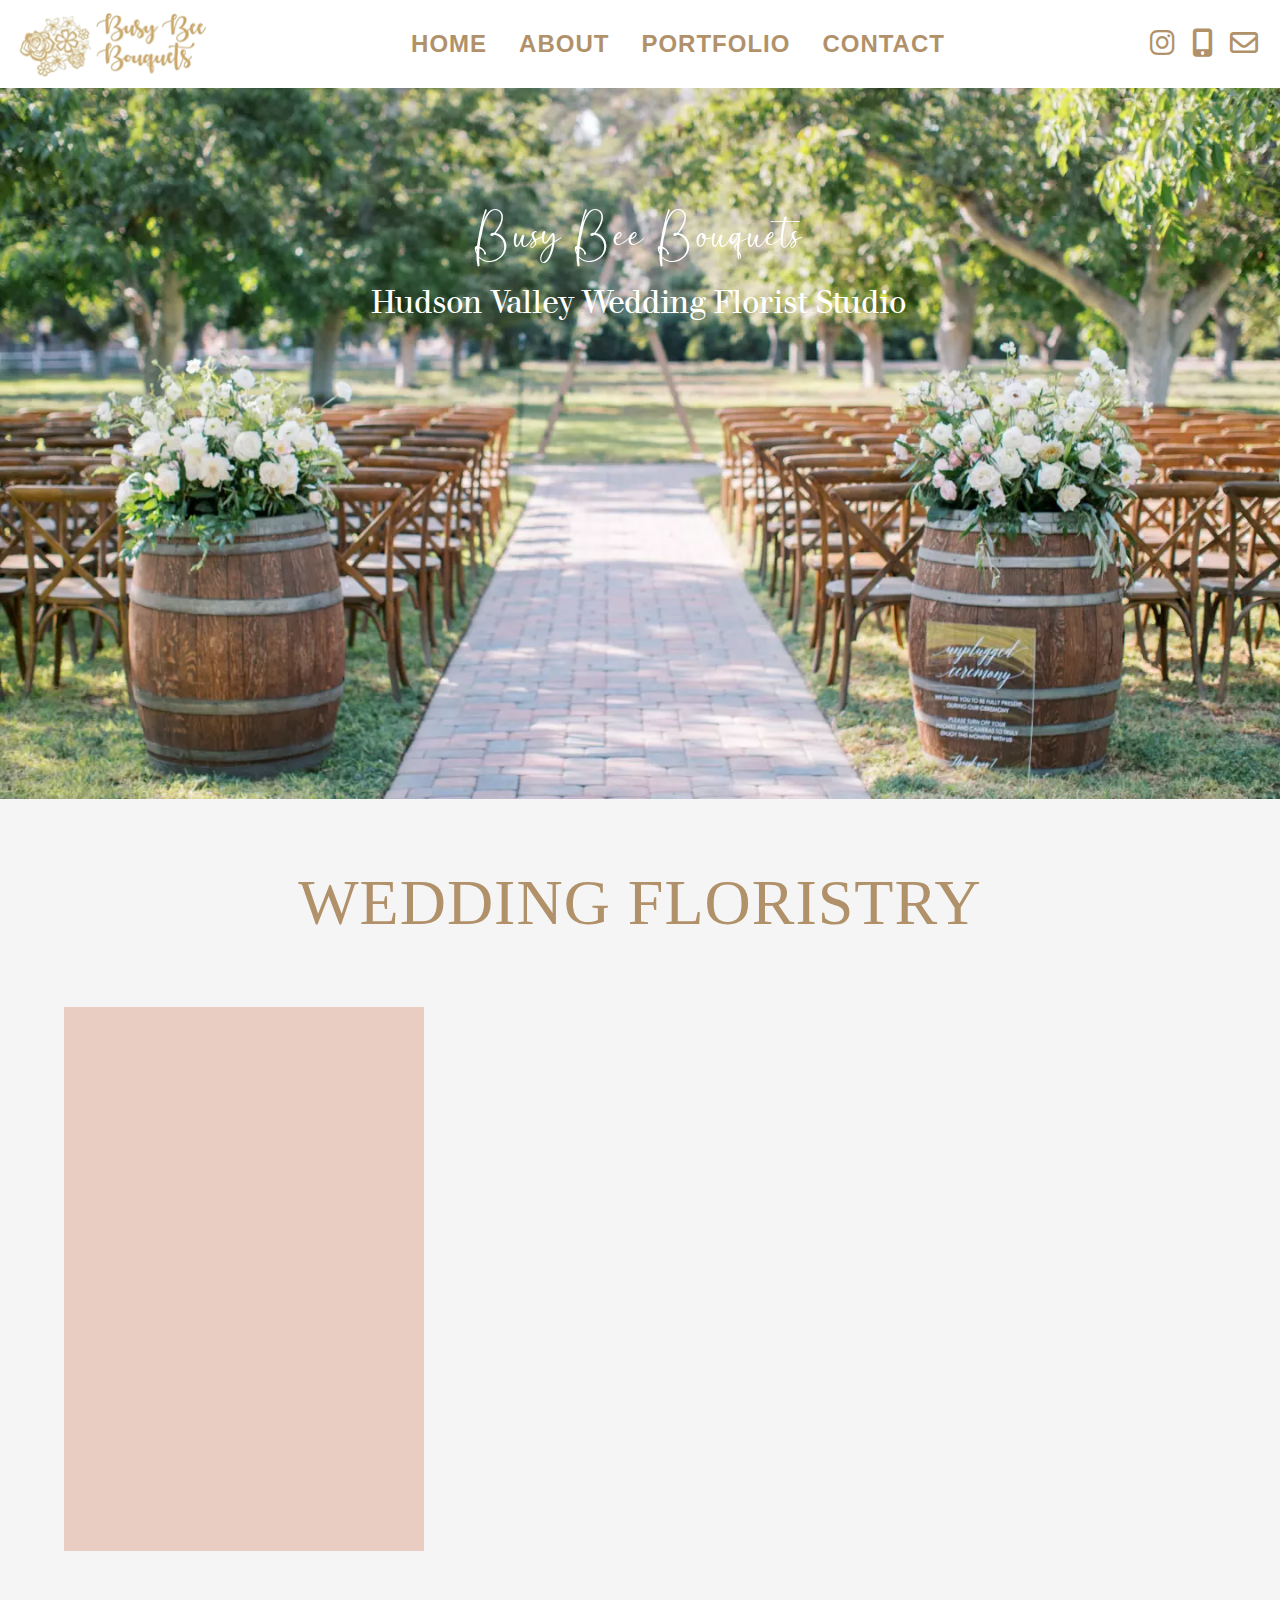
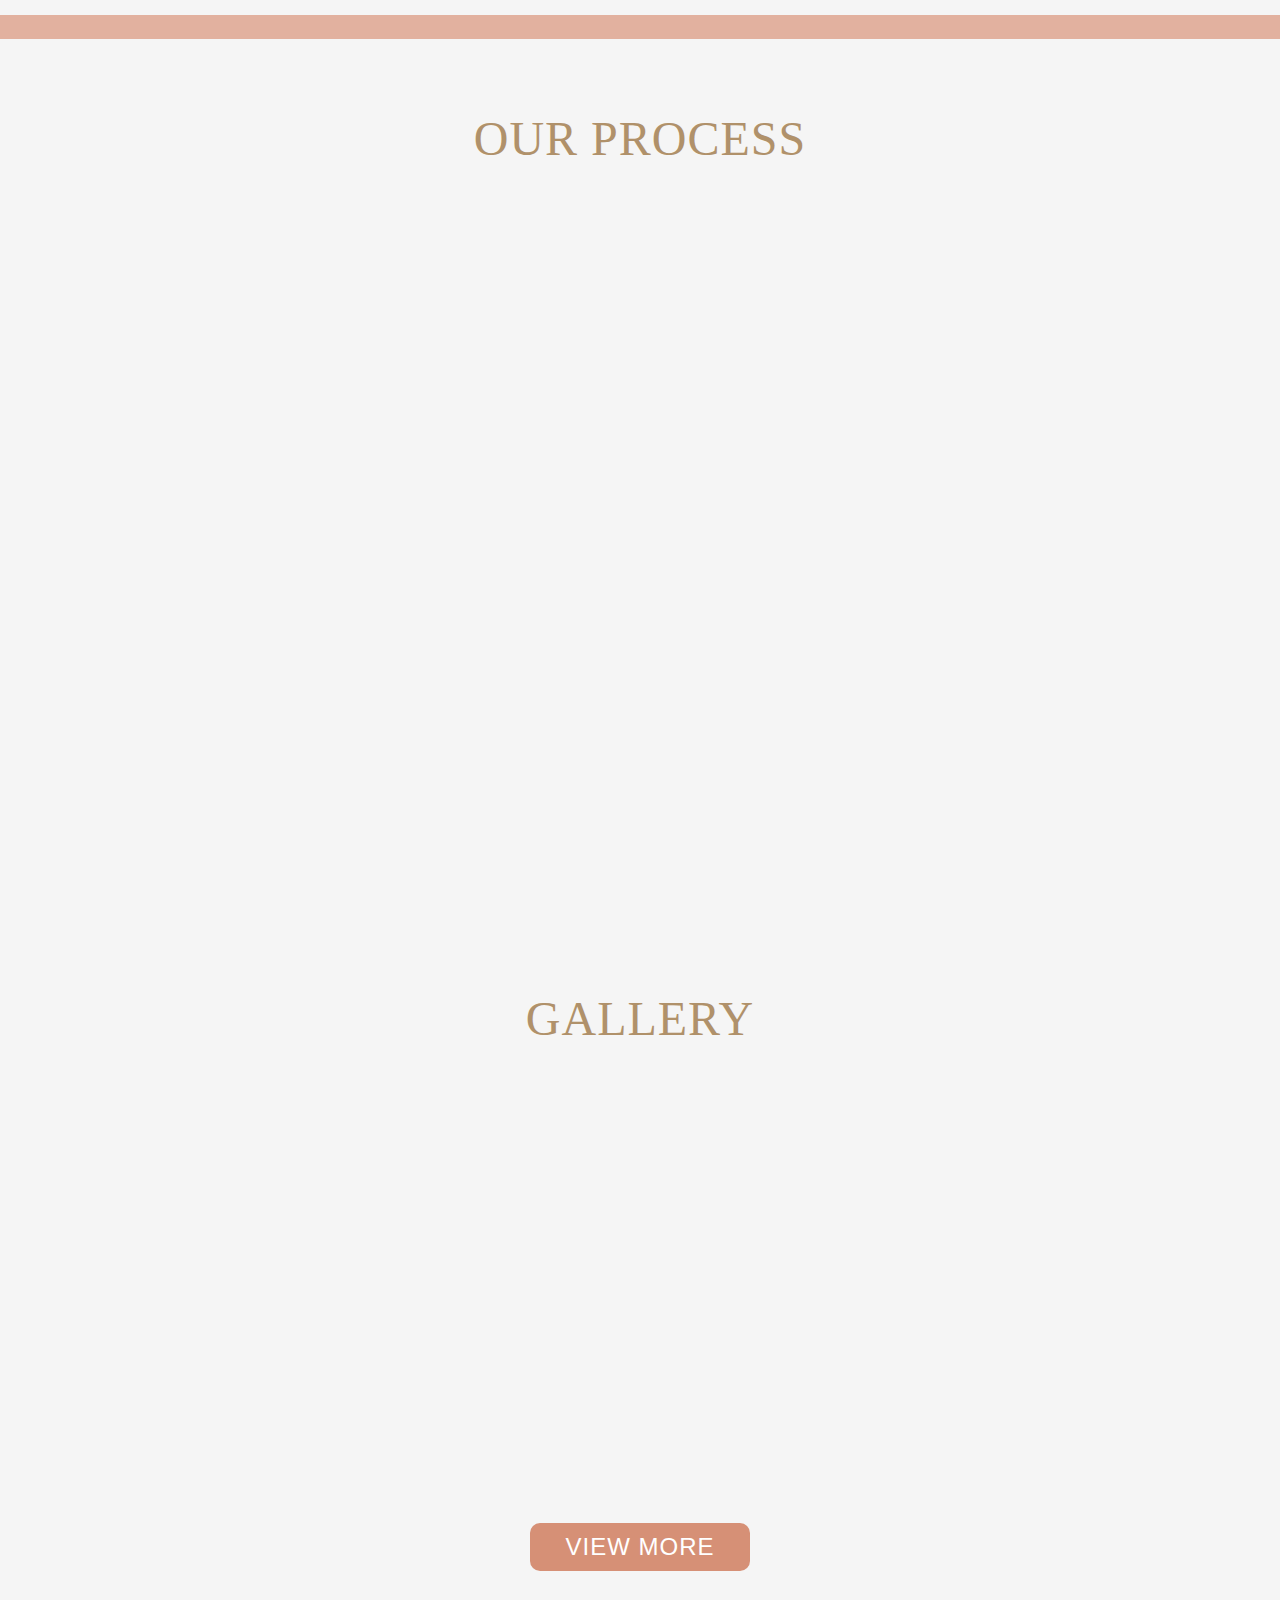
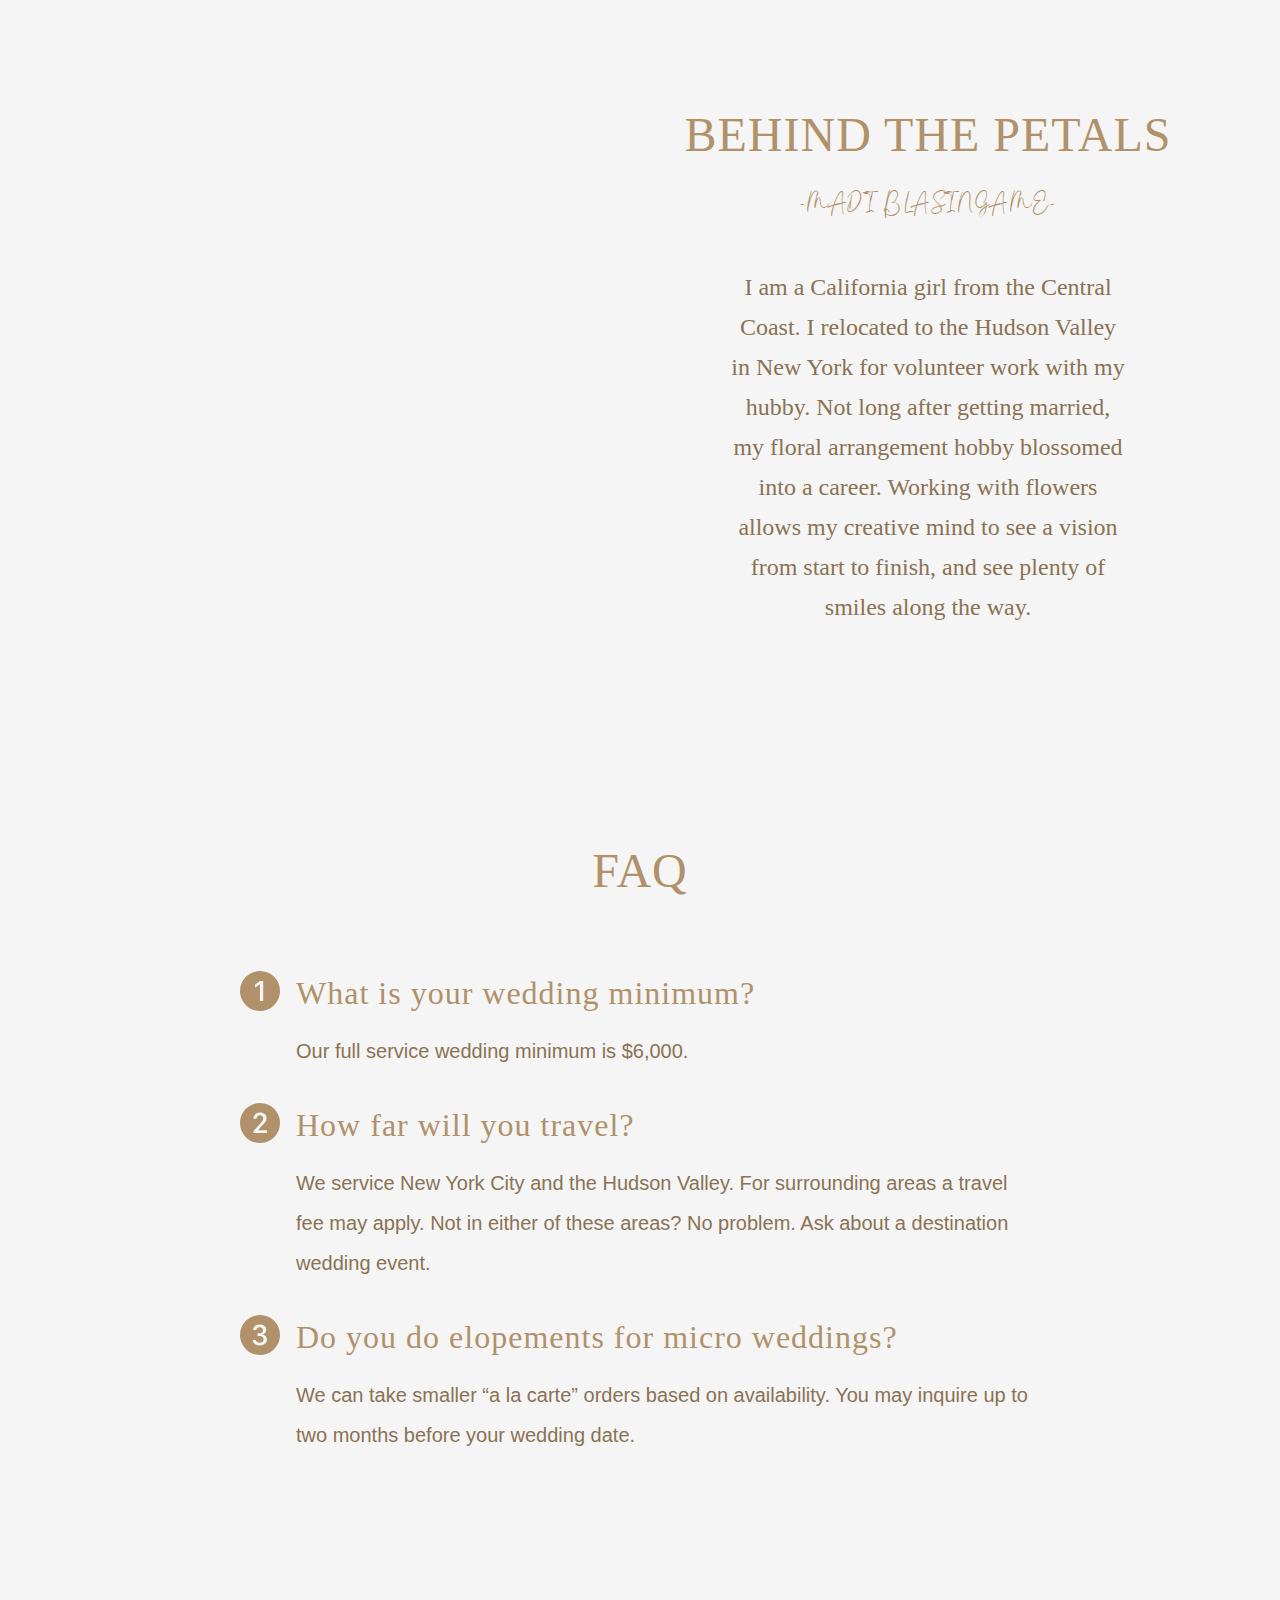
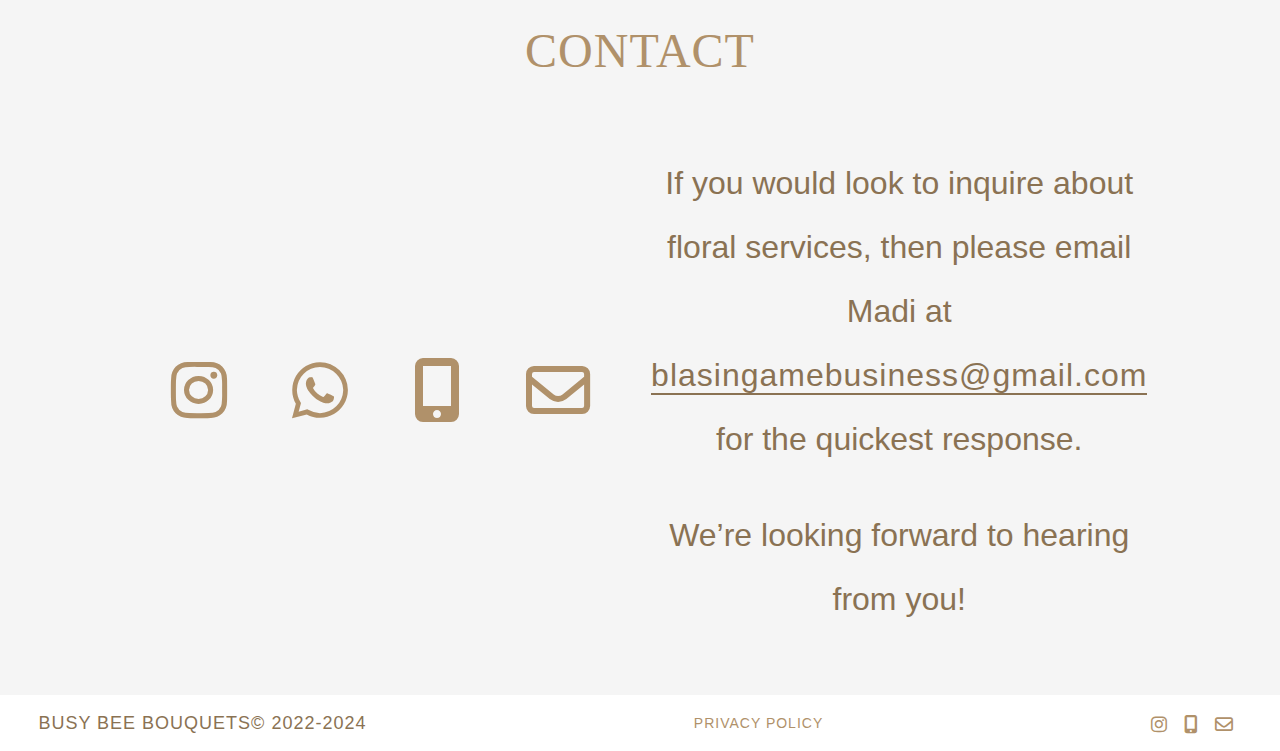
==== commit f4878954: "removed duplicate metadata" ====
--- a/index.html
+++ b/index.html
@@ -32,8 +32,6 @@
     <!-- Canonical URL -->
     <link rel="canonical" href="https://busybeebouquets.com">
     <!-- Metadata -->
-    <meta name="viewport" content="width=device-width, initial-scale=1.0">
-    <meta http-equiv="X-UA-Compatible" content="IE=edge">
     <meta name="format-detection" content="telephone=no" />
     <meta name="description" content="Busy Bee Bouquets offers a full-service experience for those seeking a floral expert, and is located in the Hudson Valley, New York. Please contact us today so we can help you create beautiful floral memories that will last a lifetime.">
     <!-- Twitter Metadata -->
@@ -121,7 +119,7 @@
             <section id="faq-qa" class="faq-qa"></section>
         </section>
         <!-- Contact -->
-        <contact-component header="CONTACT" text1="If you would look to inquire about floral services, then please email Madi <span class='remove-at'>at</span><email-component></email-component> for the quickest response." text2="We’re looking forward to hearing from you!"></contact-component>
+        <contact-component header="CONTACT" text1="If you would look to inquire about floral services, then please email Madi <span class='remove-at'>by clicking</span><span class='remove-at'>at</span><email-component></email-component> for the quickest response." text2="We’re looking forward to hearing from you!"></contact-component>
     </main>
     <footer-component class="footer"></footer-component> 
 </body>
--- a/css/style.css
+++ b/css/style.css
@@ -623,9 +623,11 @@
 .contact-email { font-family: 'Montserrat', sans-serif; color: #8A7253; border-bottom: 2px #8A7253 solid; }
 
 .remove-email:nth-child(1) { display: none; }
+.remove-at:nth-child(1) { display: none; }
 
 @media only screen and (max-width: 1200px) {
-    .remove-at { display: none; }
+    .remove-at:nth-child(1) { display: contents; }
+    .remove-at:nth-child(2) { display: none; }
     .remove-email:nth-child(1) { display: contents; }
     .remove-email:nth-child(2) { display: none;}
 }
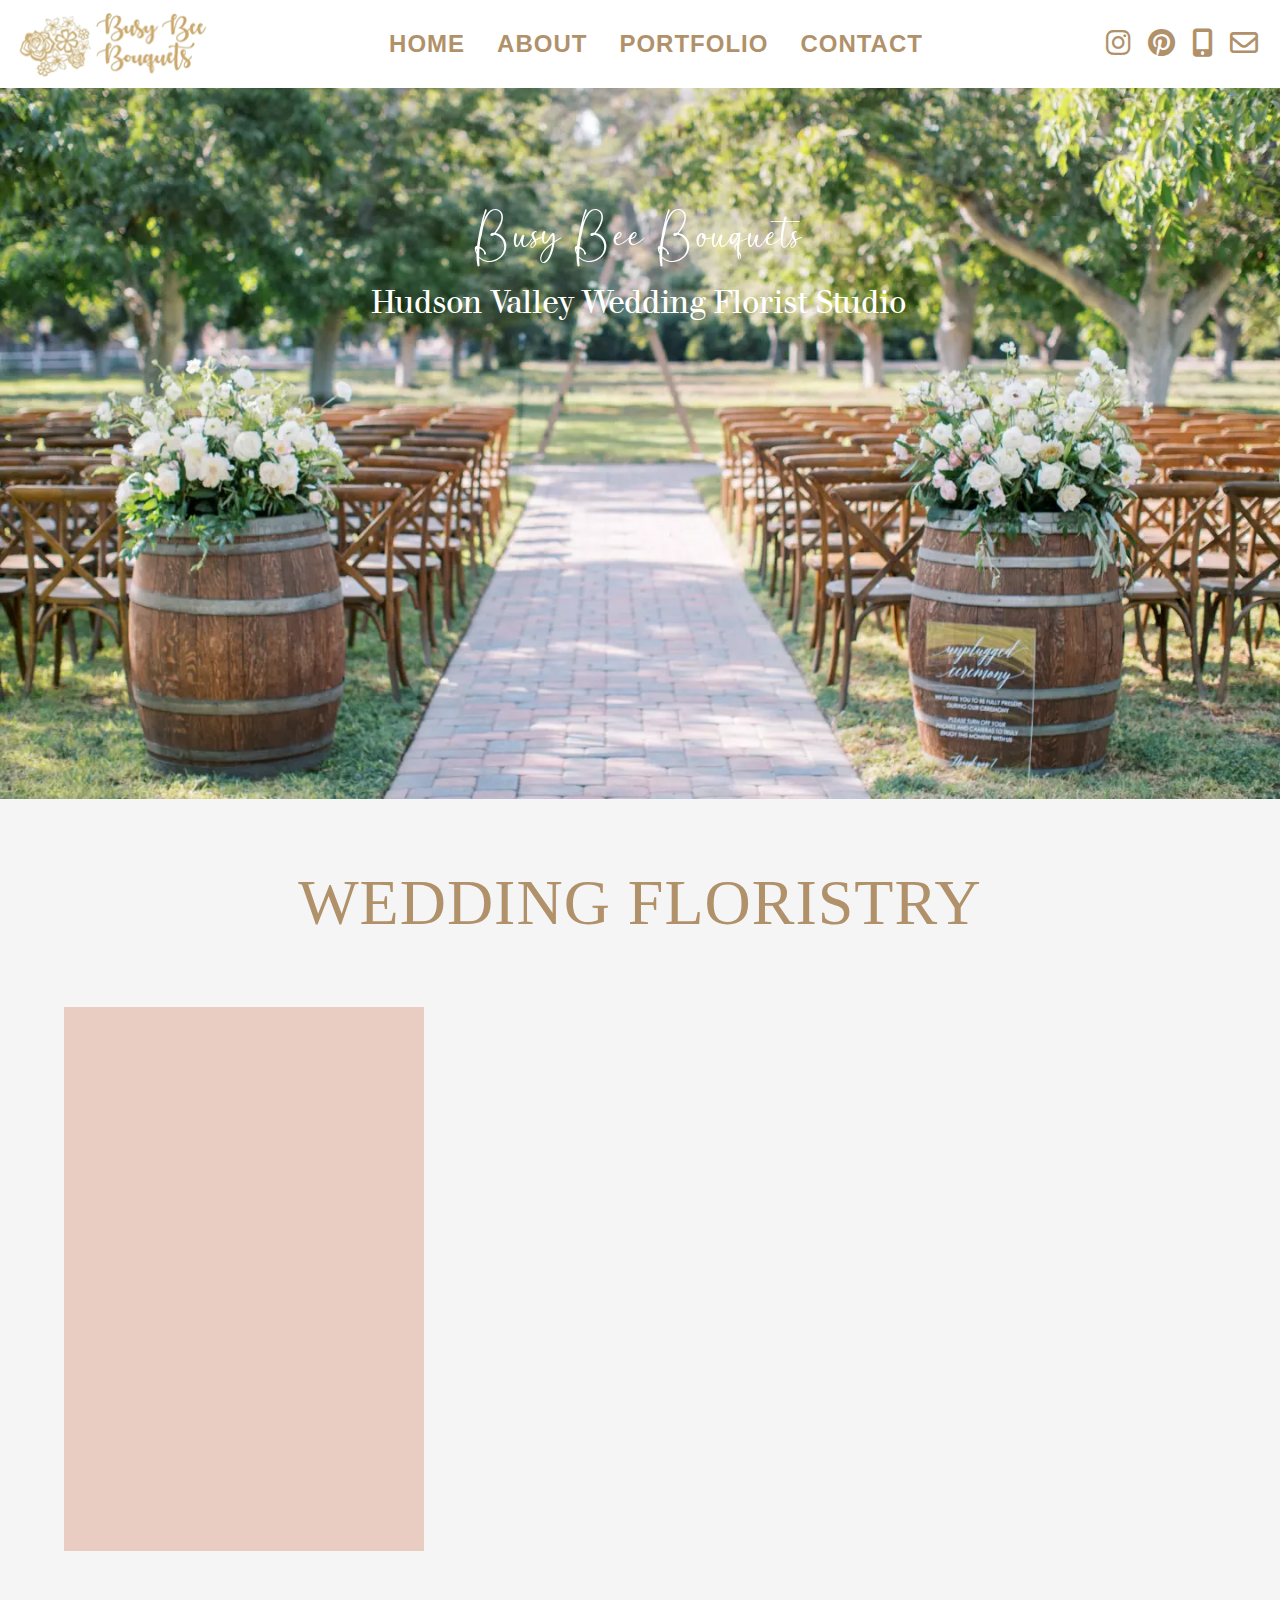
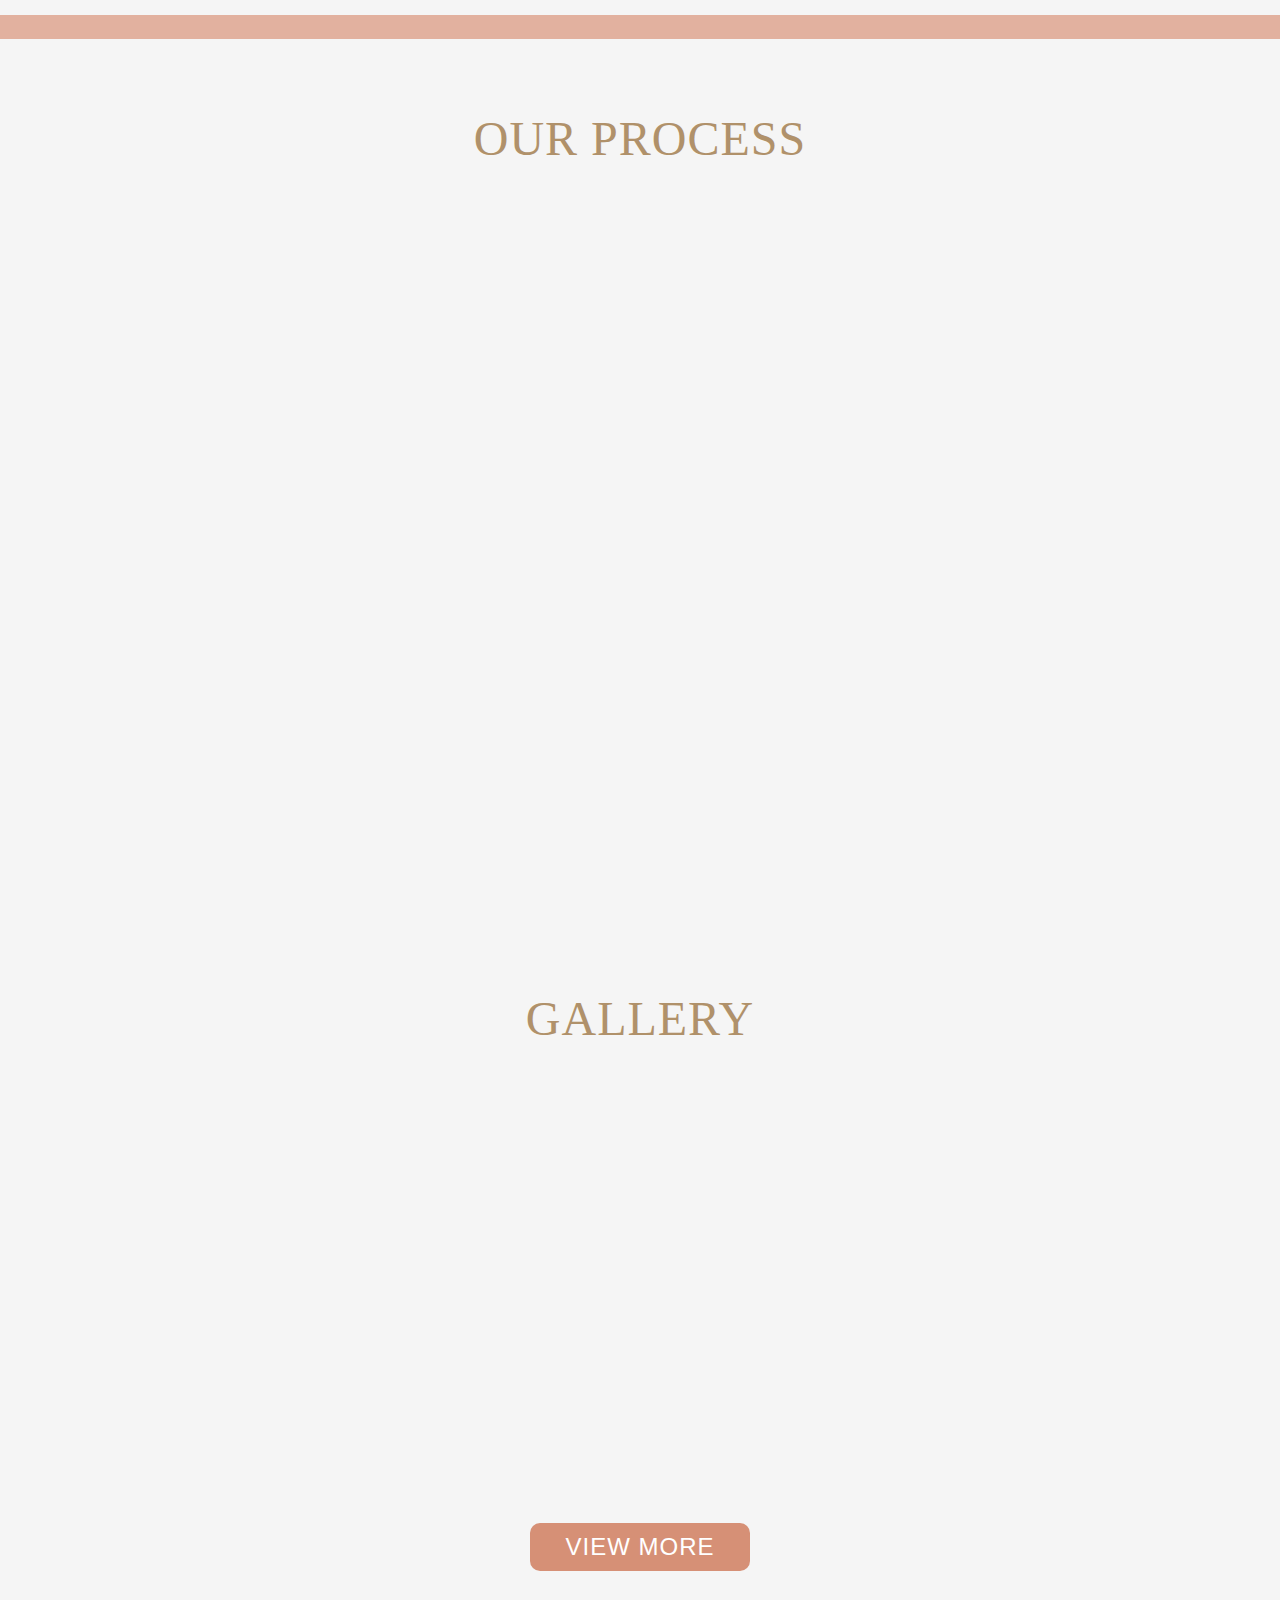
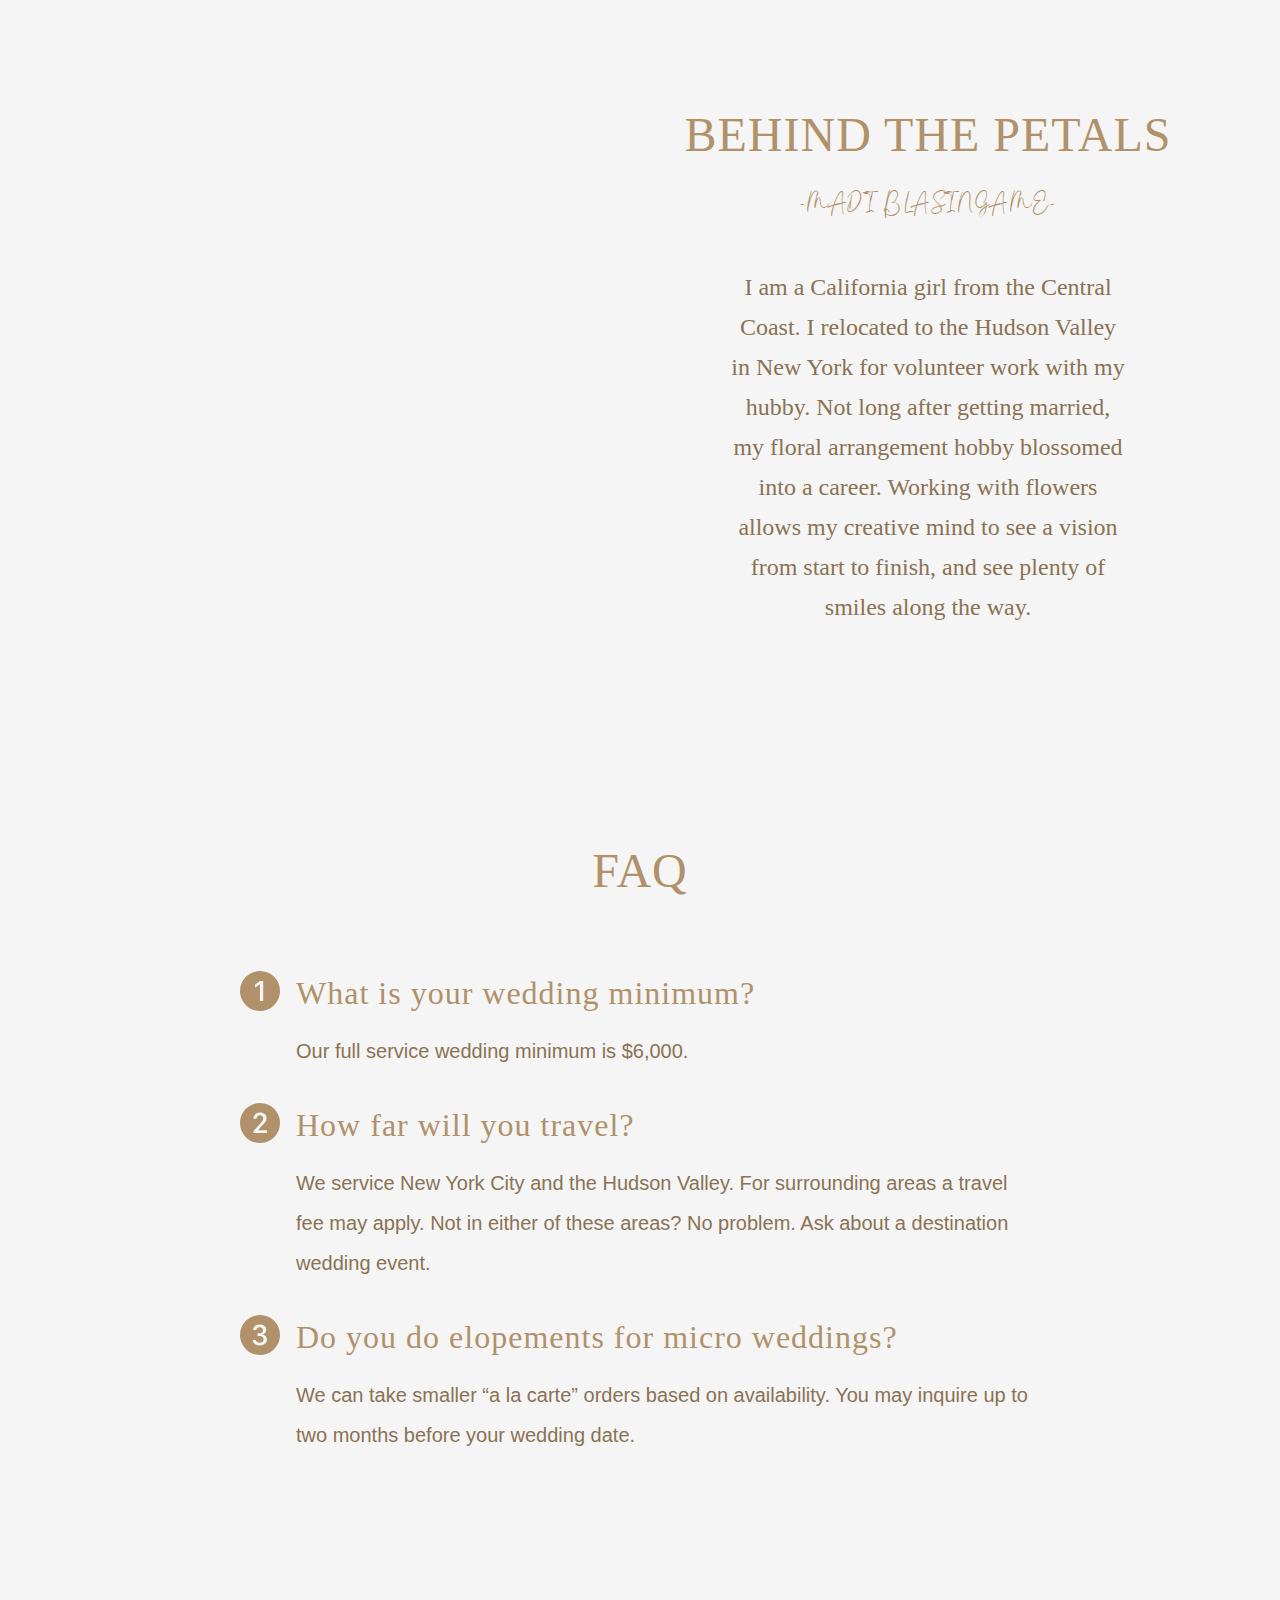
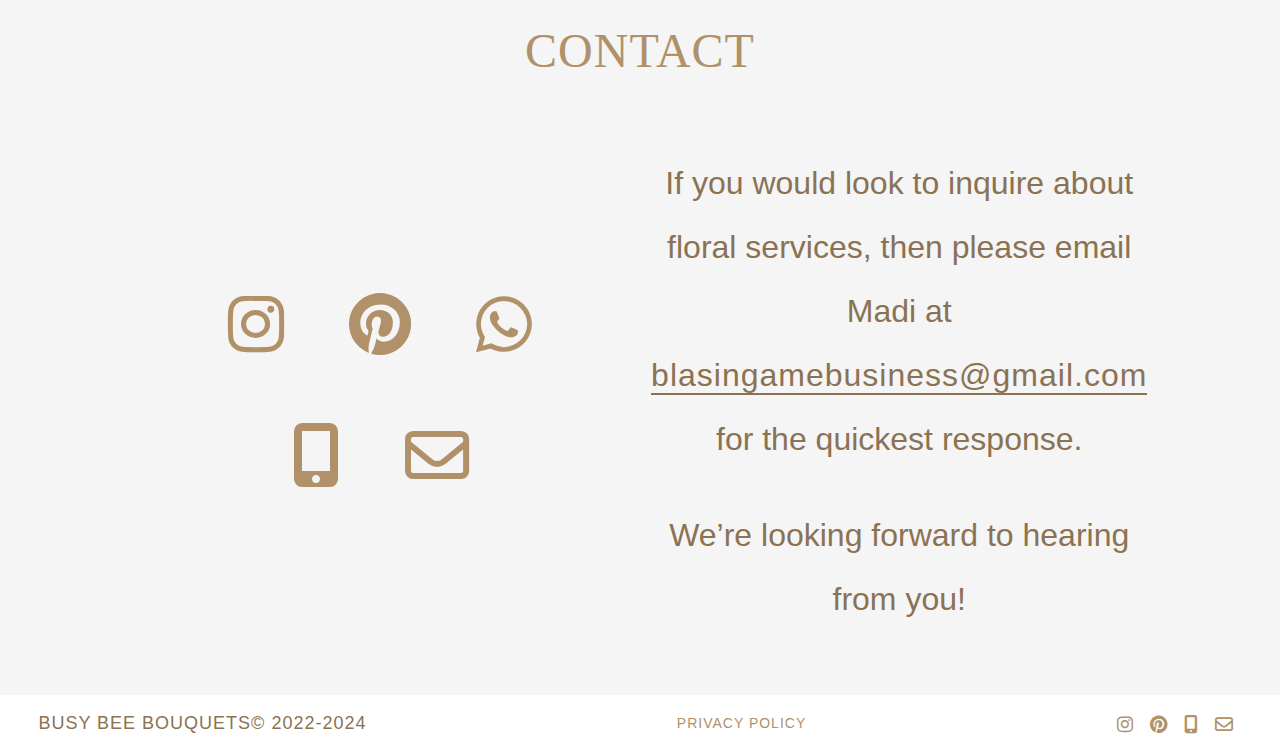
==== commit 470419a2: "pinterest link added, new photos, index img replaced" ====
--- a/index.html
+++ b/index.html
@@ -6,12 +6,11 @@
     <meta http-equiv="X-UA-Compatible" content="IE=edge">
     <meta name="viewport" content="width=device-width, initial-scale=1.0">
     <!-- Title -->
-    <title>Home - Busy Bee Bouqets</title>
+    <title>Home - Busy Bee Bouquets</title>
     <!-- CSP -->
     <meta http-equiv="Content-Security-Policy" content="default-src 'self'; font-src 'self' https://fonts.gstatic.com https://cdnjs.cloudflare.com; style-src 'self' https://fonts.googleapis.com https://cdnjs.cloudflare.com; script-src 'self'; base-uri 'none'; frame-src 'none'; media-src 'self' https://res.cloudinary.com; form-action 'none'; child-src 'none';">
     <!-- Preload -->
     <link rel="preload" as="script" href="/components/header.js">
-    <link rel="preload" as="script" href="/components/video.js">
     <link rel="preconnect" href="https://res.cloudinary.com" crossorigin>
     <!-- CSS and Fonts -->
     <link rel="stylesheet" href="/css/style.css">
@@ -35,20 +34,19 @@
     <meta name="format-detection" content="telephone=no" />
     <meta name="description" content="Busy Bee Bouquets offers a full-service experience for those seeking a floral expert, and is located in the Hudson Valley, New York. Please contact us today so we can help you create beautiful floral memories that will last a lifetime.">
     <!-- Twitter Metadata -->
-    <meta name="twitter:title" content="Busy Bee Bouqets - Wedding Florist">
+    <meta name="twitter:title" content="Busy Bee Bouquets - Wedding Florist">
     <meta property="twitter:description" content="Busy Bee Bouquets offers a full-service experience for those seeking a floral expert, and is located in the Hudson Valley, New York. Please contact us today so we can help you create beautiful floral memories that will last a lifetime.">
     <meta name="twitter:image" content="https://busybeebouquets.com/images/meta_image/aisle-flowers.webp">
     <meta name="twitter:card" content="summary_large_image">
     <!-- Other Social Media Metadata-->
     <meta property="og:image" content="https://busybeebouquets.com/images/meta_image/aisle-flowers.webp">
     <meta property="og:description" content="Busy Bee Bouquets offers a full-service experience for those seeking a floral expert, and is located in the Hudson Valley, New York. Please contact us today so we can help you create beautiful floral memories that will last a lifetime.">
-    <meta property="og:title" content="Busy Bee Bouqets - Wedding Florist">
+    <meta property="og:title" content="Busy Bee Bouquets - Wedding Florist">
     <meta property="og:locale" content="en_US"/>
     <meta property="og:type" content="website"/>
     <meta property="og:url" content="https://busybeebouquets.com"/>
     <!-- Components -->
     <script src="/components/header.js" type="text/javascript" defer></script>
-    <script src="/components/video.js" type="text/javascript" defer></script>
     <script src="/components/button.js" type="text/javascript" defer></script>
     <script src="/components/contact.js" type="text/javascript" defer></script>
     <script src="/components/footer.js" type="text/javascript" defer></script>
@@ -60,7 +58,16 @@
     <header-component class="header"></header-component>
     <main>
         <!-- Video -->
-        <video-component class="video home-banner"></video-component>
+        <section class="video home-banner">
+            <video controls autoplay loop muted width="100%" height="100%" poster="/images/thumbnail/busy-bee-bouquets-thumbnail.webp">
+                <source src="https://res.cloudinary.com/dny2bkqkg/video/upload/v1691419089/Busy%20Bee%20Bouquets/ars_workshop_2022-busy_bee_bouquets_v1-_1080p_udgcds.mp4" type="video/webm">
+                <source src="https://res.cloudinary.com/dny2bkqkg/video/upload/v1691419089/Busy%20Bee%20Bouquets/ars_workshop_2022-busy_bee_bouquets_v1-_1080p_udgcds.mp4" type="video/mp4">
+            </video>
+            <section id="banner-text" class="banner-text">
+                <section><h1>Busy Bee Bouquets</h1></section>
+                <section><h2>Hudson Valley Wedding Florist Studio</h2></section>
+            </section>
+        </section>
         <!-- Wedding Floristry -->
         <section class="wedding-floristry-container container">
             <section id="wedding-floristry" class="container-header">
@@ -70,7 +77,7 @@
                 <div class="wedding-floristry-img-container">
                     <div class="wedding-floristry-img">
                         <div>
-                            <img class="js-scroll slide-left" src="/images/wedding-floristry-img.webp" alt="a bride in a pink dress holding a Busy Bee Bouquets bouquet">
+                            <img class="js-scroll slide-left" src="/images/flower-arch.webp" alt="newlyweds table with a beautiful flower arch by Busy Bee Bouquets">
                         </div>
                     </div>
                 </div>
--- a/css/style.css
+++ b/css/style.css
@@ -555,7 +555,7 @@
     max-width: 100%; height: auto;
 }
 .modal-img img {
-    width: 100%; max-width: 1200px; max-height: 1000px;
+    max-width: 100%; height: 100vh;
     animation-name: modalSlideUp;
     animation-duration: .7s;
 }
@@ -597,7 +597,10 @@
 
 @media only screen and (max-width: 576px) {
     .portfolio-images { display: flex; flex-direction: column; }
-    .portfolio-images li img { max-width: 576px; }
+    .portfolio-images li { display: flex; margin: 0 auto 1rem auto; justify-content: center; }
+    .modal-img img {
+        max-width: 100vw; height: auto;
+    }
 }
 
 
@@ -613,7 +616,7 @@
 .contact-links, .contact-text { width: 50%; }
 .contact-links ul { 
     display: flex; flex-flow: row wrap; 
-    margin: 0 auto; justify-content: center;
+    margin: 0 auto; justify-content: center; max-width: 450px;
 }
 .contact-links ul li { list-style: none; margin: 2rem;}
 .contact-links ul li a i { color: #B0916A; font-size: 64px; line-height: 64px; }
